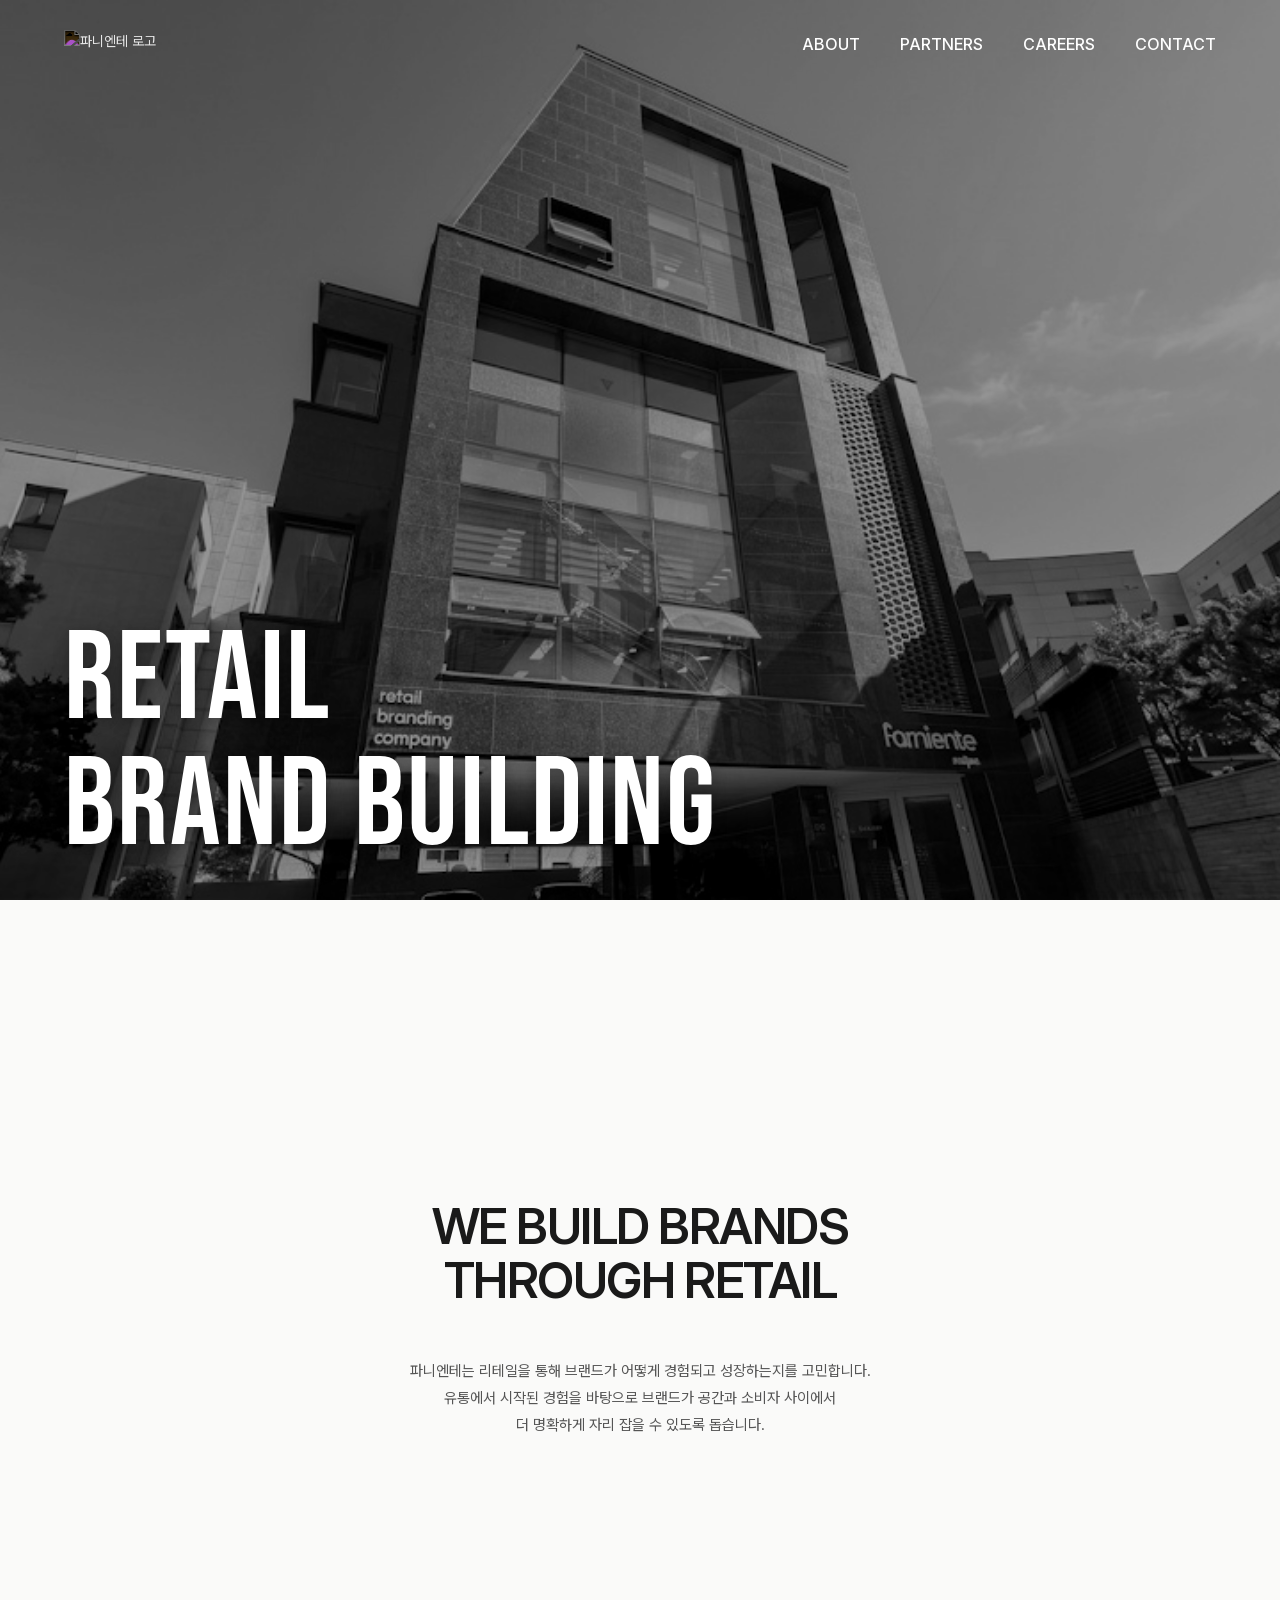
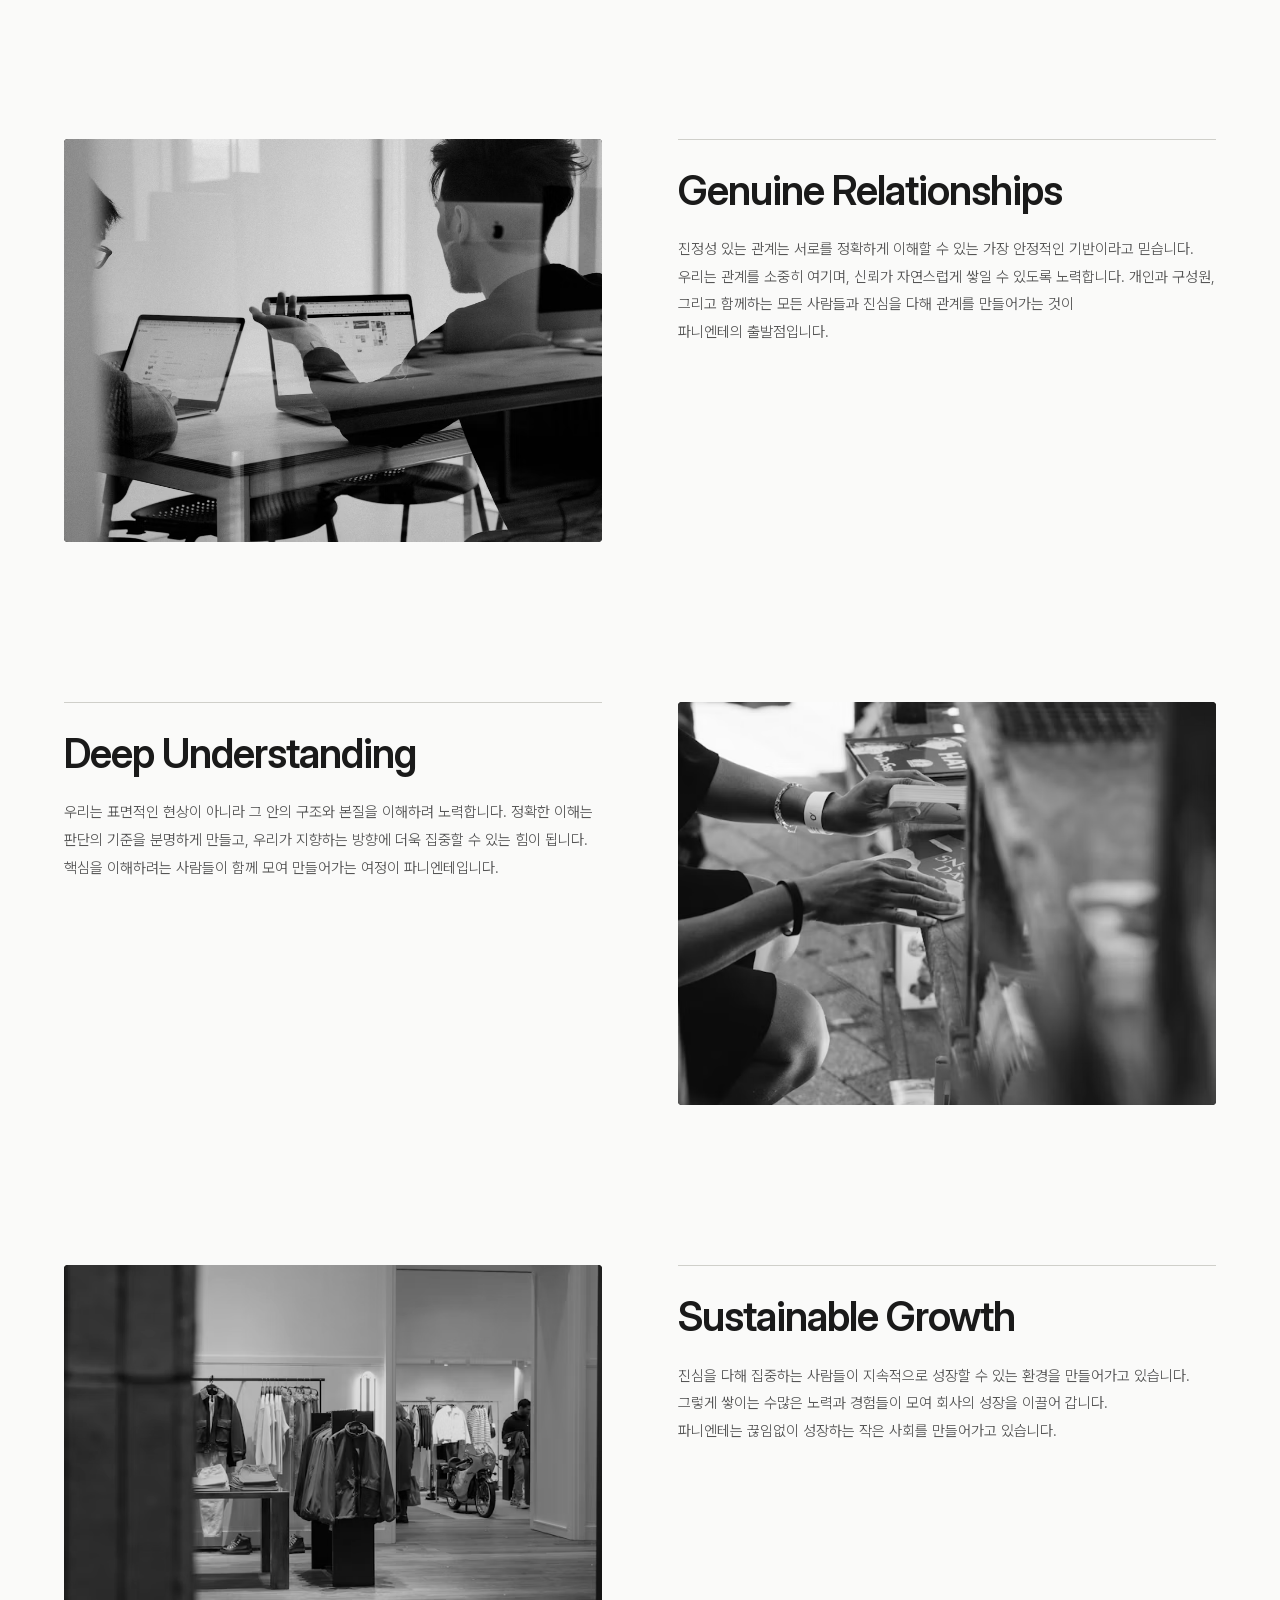
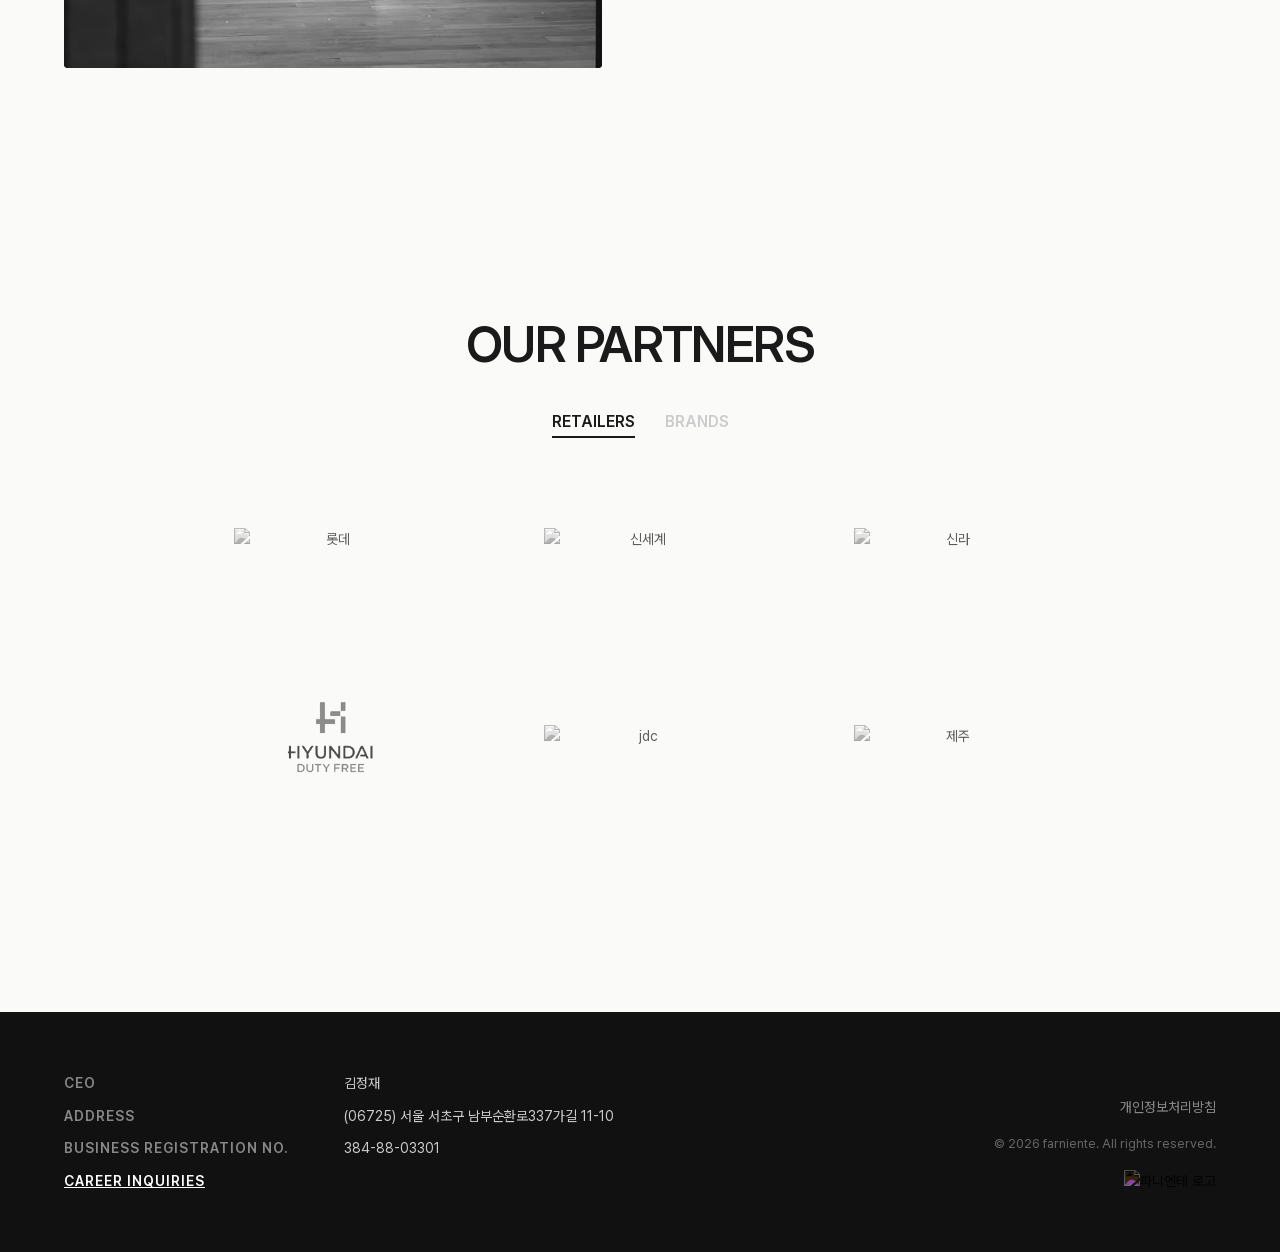
==== index.html @ 77c6ac19 "image location specify" ====
<!DOCTYPE html>
<html lang="ko">
<head>
  <meta charset="UTF-8" />
  <meta name="viewport" content="width=device-width, initial-scale=1.0, viewport-fit=cover" />
  <meta name="naver-site-verification" content="d67016fb395e269641f0db90e1f228f901cedab1" />
  <title>파니엔테 farniente | 리테일 에이전시</title>
  <meta
    name="description"
    content="파니엔테(farniente)는 브랜드의 유통사 입점, 매장 운영, 판매 및 직원 교육을 지원하는 리테일 에이전시입니다. 회사 소개와 주요 브랜드 및 유통 채널을 확인하세요."
  />
  <link rel="canonical" href="https://farniente.co.kr/" />
  <meta property="og:type" content="website" />
  <meta property="og:site_name" content="파니엔테 farniente" />
  <meta
    property="og:title"
    content="파니엔테 farniente | 리테일 에이전시"
  />
  <meta
    property="og:description"
    content="파니엔테(farniente)는 브랜드의 유통사 입점, 매장 운영, 판매 및 직원 교육을 지원하는 리테일 에이전시입니다."
  />
  <meta property="og:url" content="https://farniente.co.kr/" />
  <meta
    property="og:image"
    content="images/logo.png"
  />
  <!-- <meta name="description" content="We Build Brands Through Retail. 독보적인 감각과 전략으로 브랜드의 오프라인 경험과 성공적인 유통 비즈니스를 설계하는 리테일 에이전시, 파니엔테(farniente)" />
  <meta name="keywords" content="파니엔테, farniente, 브랜드 에이전시, 리테일 에이전시, 유통사 입점, 리테일 비즈니스, 브랜드 전략, 뷰티 패션 브랜드, 유통, 유통사, 뷰티, 패션" />
  <title>farniente</title>

  <meta property="og:type" content="website" />
  <meta property="og:site_name" content="farniente" />
  <meta property="og:title" content="farniente - We Build Brands Through Retail" />
  <meta property="og:description" content="독보적인 감각과 전략으로 브랜드의 오프라인 경험과 성공적인 유통 비즈니스를 설계하는 리테일 에이전시 파니엔테." />
  <meta property="og:image" content="images/logo.png" /> -->

  <link rel="stylesheet" href="style.css">
  <link rel="icon" type="image/png" href="./images/favicon.png">
</head>
<body>

  <header class="navbar">
    <a href="index.html" class="logo">
      <img src="images/logo.png" alt="파니엔테 로고" />
    </a>

    <button type="button" class="hamburger-btn" id="hamBtn" aria-label="메뉴 열기">
      <span class="ham-line"></span>
      <span class="ham-line"></span>
      <span class="ham-line"></span>
    </button>

    <nav class="nav-menu" id="navMenu">
      <ul>
        <li class="mo-only-menu"><a href="index.html">HOME</a></li>
        <li><a href="about.html">ABOUT</a></li>
        <li><a href="partnership.html">PARTNERS</a></li>
        <li><a href="careers.html">CAREERS</a></li>
        <li><a href="contact.html">CONTACT</a></li>
      </ul>
    </nav>
  </header>

  <main class="gallery-main">

    <section class="hero">
      <div class="hero-slides">
        <div class="slide-img active" style="background-image: url('images/hero.jpg');"></div>
        <div class="slide-img" style="background-image: url('images/hero2.jpg');"></div>
        <div class="slide-img" style="background-image: url('images/hero3.jpg');"></div>
        <div class="slide-img" style="background-image: url('images/hero4.jpg');"></div>
      </div>
      <div class="hero-ui">
        <h1 class="hero-caption js-fade-up">
          <!-- RETAIL<br>BUILD BRAND -->
          <!-- 기존버전 -->
          RETAIL<br>BRAND BUILDING
        </h1>
      </div>
    </section>

    <section class="gl-statement">
      <div class="gl-statement-inner">
        <h2 class="gl-heading js-fade-up">WE BUILD BRANDS<br>THROUGH RETAIL</h2>
        <div class="gl-vertical-line js-fade-up delay-1"></div>
        <p class="gl-text js-fade-up delay-2">
          파니엔테는 리테일을 통해 브랜드가 어떻게 경험되고 성장하는지를 고민합니다.<br>
          유통에서 시작된 경험을 바탕으로 브랜드가 공간과 소비자 사이에서<br>
          더 명확하게 자리 잡을 수 있도록 돕습니다.
        </p>
      </div>
    </section>

    <section class="gl-values">

      <div class="gl-value-card js-fade-up">
        <div class="gl-v-img">
          <img src="images/value1.jpg" alt="Sincere Relationships">
        </div>
        <div class="gl-v-info">
          <!-- <h3>Sincere Relationships</h3> -->
          <!-- 기존버전 -->
          <h3>Genuine Relationships</h3>
          <p>진정성 있는 관계는 서로를 정확하게 이해할 수 있는 가장 안정적인 기반이라고 믿습니다.<br>
          우리는 관계를 소중히 여기며, 신뢰가 자연스럽게 쌓일 수 있도록 노력합니다. 개인과 구성원,<br>
          그리고 함께하는 모든 사람들과 진심을 다해 관계를 만들어가는 것이 파니엔테의 출발점입니다.</p>
        </div>
      </div>

      <div class="gl-value-card reverse js-fade-up">
        <div class="gl-v-img">
          <img src="images/value2.png" alt="Deep Understanding">
        </div>
        <div class="gl-v-info">
          <h3>Deep Understanding</h3>
          <p>우리는 표면적인 현상이 아니라 그 안의 구조와 본질을 이해하려 노력합니다. 정확한 이해는 판단의 기준을 분명하게 만들고, 우리가 지향하는 방향에 더욱 집중할 수 있는 힘이 됩니다. 핵심을 이해하려는 사람들이 함께 모여 만들어가는 여정이 파니엔테입니다.</p>
        </div>
      </div>

      <div class="gl-value-card js-fade-up">
        <div class="gl-v-img">
          <img src="images/value3-1.jpg" alt="Sustainable Growth">
        </div>
        <div class="gl-v-info">
          <h3>Sustainable Growth</h3>
          <p>진심을 다해 집중하는 사람들이 지속적으로 성장할 수 있는 환경을 만들어가고 있습니다.<br>
          그렇게 쌓이는 수많은 노력과 경험들이 모여 회사의 성장을 이끌어 갑니다.<br>
          파니엔테는 끊임없이 성장하는 작은 사회를 만들어가고 있습니다.</p>
        </div>
      </div>

    </section>

    <section class="gl-partnership js-fade-up">
      <h2 class="gl-heading" style="text-align: center; margin-bottom: 40px;">OUR PARTNERS</h2>

      <div class="pc-partnership-view">
        <div class="tab-buttons">
          <button class="tab-btn active" data-tab="tab-retailer">RETAILERS</button>
          <button class="tab-btn" data-tab="tab-brand">BRANDS</button>
        </div>

        <div class="tab-content-wrap">

          <div class="tab-content active" id="tab-retailer">
            <div class="logo-grid df-grid">
              <div class="logo-box"><a href="https://kor.lottedfs.com/kr" target="_blank"><img src="images/logos/company1.png" alt="롯데"></a></div>
              <div class="logo-box"><a href="https://www.ssgdfs.com/kr" target="_blank"><img src="images/logos/company2.png" alt="신세계"></a></div>
              <div class="logo-box"><a href="https://www.shilladfs.com/" target="_blank"><img src="images/logos/company3.png" alt="신라"></a></div>
              <div class="logo-box"><a href="https://www.hddfs.com/" target="_blank"><img src="images/logos/company4.png" alt="현대"></a></div>
              <div class="logo-box"><a href="https://www.jdcdutyfree.com/" target="_blank"><img src="images/logos/company5.png" alt="jdc"></a></div>
              <div class="logo-box"><a href="https://www.jejudfs.com/" target="_blank"><img src="images/logos/company6.png" alt="제주"></a></div>
            </div>
          </div>

          <div class="tab-content" id="tab-brand">
            <div class="logo-grid">
              <div class="logo-box"><img src="images/logos/brand1.png" alt="닥스"></div>
              <div class="logo-box"><img src="images/logos/brand2.png" alt="헤지스"></div>
              <div class="logo-box"><img src="images/logos/brand3.png" alt="질스튜어트"></div>
              <div class="logo-box"><img src="images/logos/brand4.png" alt="아떼"></div>
              <div class="logo-box"><img src="images/logos/brand5.png" alt="불리"></div>
              <div class="logo-box"><img src="images/logos/brand6.png" alt="조이그라이슨"></div>
              <div class="logo-box"><img src="images/logos/brand7.png" alt="이자벨마랑"></div>
              <div class="logo-box"><img src="images/logos/brand8.png" alt="와키윌리"></div>
              <div class="logo-box"><img src="images/logos/brand9.png" alt="리복"></div>
              <div class="logo-box"><img src="images/logos/brand10.png" alt="핏플랍"></div>
              <div class="logo-box"><img src="images/logos/brand11.png" alt="비비씨어스"></div>
              <div class="logo-box"><img src="images/logos/brand12.png" alt="슈퍼드라이"></div>
              <div class="logo-box"><img src="images/logos/brand13.png" alt="삭스어필"></div>
              <div class="logo-box"><img src="images/logos/brand14.png" alt="오울"></div>
              <div class="logo-box"><img src="images/logos/brand15.png" alt="휴먼앤캣"></div>
              <div class="logo-box"><img src="images/logos/brand16.png" alt="파우치24"></div>
              <div class="logo-box"><img src="images/logos/brand17.png" alt="베르티"></div>
              <div class="logo-box"><img src="images/logos/brand18.png" alt="유한킴벌리"></div>
            </div>
          </div>
        </div>
      </div>


      <div class="mobile-ticker-container">
        <div class="ticker-row">
          <div class="ticker-track track-retailer">
            <div class="ticker-list">
              <div class="ticker-item"><img src="images/logos/company1.png" alt="롯데"></div>
              <div class="ticker-item"><img src="images/logos/company2.png" alt="신세계"></div>
              <div class="ticker-item"><img src="images/logos/company3.png" alt="신라"></div>
              <div class="ticker-item"><img src="images/logos/company4.png" alt="현대"></div>
              <div class="ticker-item"><img src="images/logos/company5.png" alt="jdc"></div>
              <div class="ticker-item"><img src="images/logos/company6.png" alt="제주"></div>
            </div>
            <div class="ticker-list" aria-hidden="true">
              <div class="ticker-item"><img src="images/logos/company1.png" alt="롯데"></div>
              <div class="ticker-item"><img src="images/logos/company2.png" alt="신세계"></div>
              <div class="ticker-item"><img src="images/logos/company3.png" alt="신라"></div>
              <div class="ticker-item"><img src="images/logos/company4.png" alt="현대"></div>
              <div class="ticker-item"><img src="images/logos/company5.png" alt="jdc"></div>
              <div class="ticker-item"><img src="images/logos/company6.png" alt="제주"></div>
            </div>
          </div>
        </div>

        <div class="ticker-row">
          <div class="ticker-track track-brand">
            <div class="ticker-list">
              <div class="ticker-item"><img src="images/logos/brand1.png" alt="닥스"></div>
              <div class="ticker-item"><img src="images/logos/brand2.png" alt="헤지스"></div>
              <div class="ticker-item"><img src="images/logos/brand3.png" alt="질스튜어트"></div>
              <div class="ticker-item"><img src="images/logos/brand4.png" alt="아떼"></div>
              <div class="ticker-item"><img src="images/logos/brand5.png" alt="불리"></div>
              <div class="ticker-item"><img src="images/logos/brand6.png" alt="조이그라이슨"></div>
              <div class="ticker-item"><img src="images/logos/brand7.png" alt="이자벨마랑"></div>
              <div class="ticker-item"><img src="images/logos/brand8.png" alt="와키윌리"></div>
              <div class="ticker-item"><img src="images/logos/brand9.png" alt="리복"></div>
              <div class="ticker-item"><img src="images/logos/brand10.png" alt="핏플랍"></div>
              <div class="ticker-item"><img src="images/logos/brand11.png" alt="비비씨어스"></div>
              <div class="ticker-item"><img src="images/logos/brand12.png" alt="슈퍼드라이"></div>
              <div class="ticker-item"><img src="images/logos/brand13.png" alt="삭스어필"></div>
              <div class="ticker-item"><img src="images/logos/brand14.png" alt="오울"></div>
              <div class="ticker-item"><img src="images/logos/brand15.png" alt="휴먼앤캣"></div>
              <div class="ticker-item"><img src="images/logos/brand16.png" alt="파우치24"></div>
              <div class="ticker-item"><img src="images/logos/brand17.png" alt="베르티"></div>
              <div class="ticker-item"><img src="images/logos/brand18.png" alt="유한킴벌리"></div>
            </div>
            <div class="ticker-list" aria-hidden="true">
              <div class="ticker-item"><img src="images/logos/brand1.png" alt="닥스"></div>
              <div class="ticker-item"><img src="images/logos/brand2.png" alt="헤지스"></div>
              <div class="ticker-item"><img src="images/logos/brand3.png" alt="질스튜어트"></div>
              <div class="ticker-item"><img src="images/logos/brand4.png" alt="아떼"></div>
              <div class="ticker-item"><img src="images/logos/brand5.png" alt="불리"></div>
              <div class="ticker-item"><img src="images/logos/brand6.png" alt="조이그라이슨"></div>
              <div class="ticker-item"><img src="images/logos/brand7.png" alt="이자벨마랑"></div>
              <div class="ticker-item"><img src="images/logos/brand8.png" alt="와키윌리"></div>
              <div class="ticker-item"><img src="images/logos/brand9.png" alt="리복"></div>
              <div class="ticker-item"><img src="images/logos/brand10.png" alt="핏플랍"></div>
              <div class="ticker-item"><img src="images/logos/brand11.png" alt="비비씨어스"></div>
              <div class="ticker-item"><img src="images/logos/brand12.png" alt="슈퍼드라이"></div>
              <div class="ticker-item"><img src="images/logos/brand13.png" alt="삭스어필"></div>
              <div class="ticker-item"><img src="images/logos/brand14.png" alt="오울"></div>
              <div class="ticker-item"><img src="images/logos/brand15.png" alt="휴먼앤캣"></div>
              <div class="ticker-item"><img src="images/logos/brand16.png" alt="파우치24"></div>
              <div class="ticker-item"><img src="images/logos/brand17.png" alt="베르티"></div>
              <div class="ticker-item"><img src="images/logos/brand18.png" alt="유한킴벌리"></div>
            </div>
          </div>
        </div>
      </div>
    </section>

  </main>

  <footer class="footer">
    <div class="footer-left">
      <div class="footer-info">
        <div class="footer-row">
          <span class="footer-label">CEO</span>
          <span class="footer-value">김정재</span>
        </div>
        <div class="footer-row">
          <span class="footer-label">ADDRESS</span>
          <span class="footer-value">(06725) 서울 서초구 남부순환로337가길 11-10</span>
        </div>
        <div class="footer-row">
          <span class="footer-label">BUSINESS REGISTRATION NO.</span>
          <span class="footer-value">384-88-03301</span>
        </div>
        <div class="footer-row">
          <a class="footer-label footer-label-link" style="color:#FFF;" href="mailto:hj.cheon@farniente.co.kr">CAREER INQUIRIES</a>
        </div>
      </div>
    </div>

    <div class="footer-bottom">
      <div class="footer-links">
        <a href="#">개인정보처리방침</a>
      </div>
      <p class="footer-copyright">© 2026 farniente. All rights reserved.</p>
      <div class="footer-logo">
        <a href="index.html">
          <img src="images/logo.png" alt="파니엔테 로고">
        </a>
      </div>
    </div>
  </footer>

  <script src="script.js"></script>
</body>
</html>
---- style.css ----
/* 0. 공통초기화 */
@font-face {
  font-family: 'Pretendard';
  src: url('./fonts/PretendardVariable.woff2') format('woff2');
  font-weight: 100 900;
  font-style: normal;
  font-display: swap;
}

@font-face {
  font-family: 'Inter';
  src: url('./fonts/InterVariable.woff2') format('woff2');
  font-weight: 100 900;
  font-style: normal;
  font-display: swap;
}

@font-face {
  font-family: 'Bebas Neue';
  src: url('./fonts/BebasNeue-Regular.woff2') format('woff2');
  font-weight: 400;
  font-style: normal;
  font-display: swap;
}

* {
  margin: 0;
  padding: 0;
  box-sizing: border-box;
}

body {
  font-family: 'Pretendard', sans-serif;
  color: #1a1a1a;
  line-height: 1.6;
  background-color: #fafaf9;
  overflow-x: hidden;
}

.gl-v-info p,
.cc-section-lead,
.cc-list-desc,
.cc-mastery-main-lead,
.cc-mastery-col-desc,
.hb-b-desc,
.career-col-desc {
  text-wrap: pretty;
}

a {
  color: inherit;
  text-decoration: none;
}

@media (min-width: 993px) {
  html {
    font-size: clamp(14px, 0.833vw, 17px);
  }
}

@keyframes subFadeInUp {
  from { opacity: 0; transform: translateY(30px); }
  to { opacity: 1; transform: translateY(0); }
}

/* 헤더(상단 네비게이션 바) 및 햄버거 메뉴 */
.navbar {
  position: fixed;
  top: 0;
  left: 0;
  width: 100%;
  display: flex;
  justify-content: space-between;
  align-items: center;
  padding: 30px 5vw;
  background-color: transparent;
  transition: all 0.3s ease;
  z-index: 1000;
}

.nav-menu {
  display: block;
}

.nav-menu ul {
  display: flex;
  gap: 40px;
  list-style: none;
}

.nav-menu ul li a {
  color: #ffffff;
  font-family: 'Inter', sans-serif;
  font-weight: 500;
  font-size: 16px;
  transition: color 0.3s ease, opacity 0.3s ease;
}

.nav-menu ul li a:hover {
  opacity: 0.6;
}

/* PC 화면 > 모바일 홈 메뉴 숨김 */
.mo-only-menu {
  display: none !important;
}

.navbar .logo img {
  height: clamp(20px, 5.5vw, 30px) !important;
  width: auto !important;
  max-width: none !important;
  object-fit: contain;
  filter: invert(1);
  display: block;
  transition: filter 0.3s ease, height 0.2s ease;
}

.navbar.scrolled,
.navbar.navbar-white {
  background-color: #ffffff;
  box-shadow: 0 2px 10px rgba(0, 0, 0, 0.05);
}

.navbar.scrolled .nav-menu ul li a,
.navbar.navbar-white .nav-menu ul li a {
  color: #000000;
}

.navbar.scrolled .logo img,
.navbar.navbar-white .logo img {
  filter: invert(0);
}

.hamburger-btn {
  display: none;
  background: transparent;
  border: none;
  cursor: pointer;
  padding: 0;
  width: 24px;
  height: 17.5px;
  flex-direction: column;
  justify-content: space-between;
  z-index: 1001;
}

.ham-line {
  width: 100%;
  height: 1.5px;
  background-color: #ffffff;
  transition: transform 0.3s ease, opacity 0.3s ease, background-color 0.3s ease;
}

.navbar.scrolled .ham-line,
.navbar.navbar-white .ham-line {
  background-color: #1a1a1a;
}

.hamburger-btn.active .ham-line:nth-child(1) {
  transform: translateY(8px) rotate(45deg);
  background-color: #1a1a1a;
}
.hamburger-btn.active .ham-line:nth-child(2) {
  opacity: 0;
}
.hamburger-btn.active .ham-line:nth-child(3) {
  transform: translateY(-8px) rotate(-45deg);
  background-color: #1a1a1a;
}

/* 2. 푸터 */
.footer {
  background-color: #111111;
  color: #ffffff;
  padding: 60px 5vw;
  display: flex;
  flex-direction: column;
  gap: 40px;
  font-size: 14px;
}

@media (min-width: 1024px) {
  .footer {
    flex-direction: row;
    justify-content: space-between;
    align-items: flex-end;
  }
}

.footer-info {
  display: flex;
  flex-direction: column;
  gap: 10px;
}

.footer-row {
  display: flex;
  align-items: flex-start;
}

.footer-label {
  display: inline-block;
  width: 120px;
  flex-shrink: 0;
  text-transform: uppercase;
  font-weight: 600;
  color: #888888;
  letter-spacing: 1px;
}

.footer-value {
  color: #cccccc;
}

.footer-label-link {
  text-decoration: underline;
}

.footer-logo {
  display: inline-block;
  width: fit-content;
}

.footer-logo a {
  display: inline-block;
}

.footer-logo img {
  width: auto !important;
  height: 22px !important;
  max-width: 160px !important;
  object-fit: contain !important;
  opacity: 0.8;
  filter: invert(1);
  display: block;
}

.footer-bottom {
  display: flex;
  flex-direction: column;
  gap: 15px;
}

@media (min-width: 1024px) {
  .footer-bottom {
    text-align: right;
    align-items: flex-end;
  }
}

.footer-links {
  display: flex;
  gap: 20px;
}

.footer-links a {
  color: #888888;
  transition: color 0.3s ease;
}

.footer-links a:hover {
  color: #ffffff;
}

.footer-copyright {
  color: #666666;
  font-size: 13px;
}

/* 3.메인페이지(index.html) */
.gallery-main {
  width: 100%;
  color: #1a1a1a;
  overflow: hidden;
}

/* 3-1. 히어로 */
.hero {
  position: relative;
  width: 100%;
  height: 100vh;
  background-color: #000000;
  display: flex;
  align-items: flex-end;
  justify-content: flex-start;
  padding-left: 5vw;
  padding-bottom: 30px;
}

.hero-slides {
  position: absolute;
  top: 0;
  left: 0;
  width: 100%;
  height: 100%;
  z-index: 1;
}

.slide-img {
  position: absolute;
  top: 0;
  left: 0;
  width: 100%;
  height: 100%;
  background-size: cover;
  background-position: center;
  filter: grayscale(100%);
  opacity: 0;
  transition: opacity 1.5s ease-in-out;
}

.slide-img.active {
  opacity: 0.6;
}

.hero-ui {
  position: relative;
  z-index: 10;
  text-align: left;
  color: #ffffff;
}

.hero-caption {
  font-family: 'Bebas Neue', sans-serif;
  font-size: clamp(6rem, 12vw, 9rem);
  font-weight: 400;
  line-height: 1.0;
  letter-spacing: 2px;
  color: #ffffff;
  text-shadow: 0 4px 15px rgba(0, 0, 0, 0.25), 0 10px 40px rgba(0, 0, 0, 0.15);
}

/* 3-2. 철학 */
.gl-statement {
  padding: 300px 5vw;
  display: flex;
  flex-direction: column;
  align-items: center;
}

.gl-statement-inner {
  width: 100%;
  max-width: 800px;
  text-align: center;
  display: flex;
  flex-direction: column;
  align-items: center;
}

.gl-heading {
  font-family: 'Inter', sans-serif;
  font-size: clamp(2rem, 4vw, 3.5rem);
  font-weight: 600;
  letter-spacing: -0.03em;
  line-height: 1.1;
}

.gl-vertical-line {
  width: 1px;
  height: 10px;
  background-color: #fafaf9;
  margin: 20px auto;
  opacity: 0.8;
}

.gl-text {
  font-size: clamp(1rem, 0.95vw + 0.2rem, 1.2rem);
  line-height: 1.8;
  color: #555555;
  word-break: keep-all;
  font-weight: 400;
}

.js-fade-up {
  opacity: 0;
  transform: translateY(40px);
  transition: opacity 1s cubic-bezier(0.16, 1, 0.3, 1), transform 1s cubic-bezier(0.16, 1, 0.3, 1);
}

.js-fade-up.is-visible {
  opacity: 1;
  transform: translateY(0);
}

.delay-1 { transition-delay: 0.15s; }
.delay-2 { transition-delay: 0.3s; }

/* 3-3. 핵심 가치 */
.gl-values {
  padding: 0 5vw 150px 5vw;
  display: flex;
  flex-direction: column;
  gap: 160px;
  width: 100%;
}

.gl-value-card {
  display: flex;
  align-items: flex-start;
  justify-content: space-between;
  gap: 6vw;
  width: 100%;
}

.gl-value-card.reverse {
  flex-direction: row-reverse;
}

.gl-v-img {
  flex: 1;
  width: 100%;
  max-height: 540px;
  aspect-ratio: 4 / 3;
  overflow: hidden;
  border-radius: 4px;
  background-color: #111111;
}

.gl-v-img img {
  width: 100%;
  height: 100%;
  object-fit: cover;
  filter: grayscale(100%);
  transition: transform 0.8s ease;
}

.gl-value-card:hover .gl-v-img img {
  transform: scale(1.03);
}

.gl-v-info {
  flex: 1;
  width: 100%;
  display: flex;
  flex-direction: column;
  border-top: 1px solid #cfcfca;
  padding-top: 28px;
}

.gl-v-info h3 {
  font-family: 'Inter', sans-serif;
  font-size: clamp(2rem, 3.6vw, 2.9rem);
  font-weight: 600;
  letter-spacing: -0.025em;
  line-height: 1.15;
  margin-top: 0;
  margin-bottom: 22px;
  color: #1a1a1a;
}

.gl-v-info p {
  font-size: clamp(1rem, 0.95vw + 0.2rem, 1.15rem);
  line-height: 1.85;
  color: #555555;
  font-weight: 300;
  word-break: keep-all;
  text-align: left;
}

/* 3-4. 파트너십 (PC 기본 > 탭) */
.gl-partnership {
  padding: 100px 5vw 150px 5vw;
  width: 100%;
  text-align: center;
}

.tab-buttons {
  display: flex;
  justify-content: center;
  gap: 30px;
  margin-bottom: 60px;
}

.tab-btn {
  background: none;
  border: none;
  font-family: 'Inter', sans-serif;
  font-size: 1.1rem;
  font-weight: 600;
  color: #cccccc;
  padding-bottom: 5px;
  cursor: pointer;
  border-bottom: 2px solid transparent;
  transition: all 0.3s ease;
}

.tab-btn:hover {
  color: #666666;
}

.tab-btn.active {
  color: #1a1a1a;
  border-bottom-color: #1a1a1a;
}

.tab-content {
  display: none;
  animation: fadeIn 0.5s ease-out;
}

.tab-content.active {
  display: block;
}

@keyframes fadeIn {
  from { opacity: 0; transform: translateY(10px); }
  to { opacity: 1; transform: translateY(0); }
}

.logo-grid {
  display: grid;
  grid-template-columns: repeat(auto-fit, minmax(180px, 1fr));
  gap: 30px;
  max-width: 1200px;
  margin: 0 auto;
}

.df-grid {
  grid-template-columns: repeat(3, 1fr);
  max-width: 900px;
}

.logo-box {
  padding: 30px 20px;
  display: flex;
  align-items: center;
  justify-content: center;
  transition: background-color 0.3s ease;
}

.logo-box:hover {
  background-color: rgba(0, 0, 0, 0.03);
}

.logo-box img {
  width: 80%;
  height: auto;
  max-width: 100%;
  max-height: none;
  object-fit: contain;
  transform: none;
  filter: grayscale(100%);
  transition: filter 0.4s ease;
  opacity: 0.7;
}

.logo-box:hover img {
  filter: grayscale(0%);
  opacity: 1;
}

.logo-box a {
  display: flex;
  align-items: center;
  justify-content: center;
  width: 100%;
  height: 100%;
}

.mobile-ticker-container {
  display: none;
  width: 100vw;
  margin-left: calc(-50vw + 50%);
  overflow: hidden;
  flex-direction: column;
}

/* 서브페이지 모음 (하단 쭉) */

/* 4-1. CAREERS */
.career-main-wrapper {
  width: 100%;
  min-height: 100vh;
  box-sizing: border-box;
  display: flex;
  flex-direction: column;
  justify-content: center;
  align-items: center;
  padding: 120px 5vw 60px 5vw;
}

.career-editorial-container {
  width: 100%;
  max-width: 1140px;
  display: flex;
  flex-direction: column;
  justify-content: center;
  align-items: center;
  gap: clamp(40px, 7vh, 80px);
  padding: 20px 0;
  opacity: 0;
  animation: subFadeInUp 0.8s cubic-bezier(0.16, 1, 0.3, 1) forwards;
}

.career-hero-group {
  display: flex;
  flex-direction: column;
  align-items: center;
  text-align: center;
  width: 100%;
}

.career-hero-title {
  font-family: 'Bebas Neue', sans-serif;
  font-size: min(7.5vw, 13vh);
  font-weight: 400;
  letter-spacing: 1px;
  line-height: 0.92;
  margin-bottom: 18px;
}

.career-lead-desc {
  font-size: clamp(1rem, 1.2vw, 1.15rem);
  color: #555555;
  font-weight: 300;
  line-height: 1.65;
  word-break: keep-all;
  margin-bottom: 24px;
}

.career-action-wrap {
  display: flex;
  justify-content: center;
  margin-bottom: 0;
}

.career-capsule-btn {
  display: inline-flex;
  align-items: center;
  gap: 14px;
  padding: 13px 40px;
  border: 1px solid #1a1a1a;
  background-color: #1a1a1a;
  color: #ffffff;
  border-radius: 999px;
  font-family: 'Inter', sans-serif;
  font-size: 0.85rem;
  font-weight: 500;
  letter-spacing: 2px;
  transition: all 0.3s ease;
}

.career-capsule-btn .btn-arrow {
  transition: transform 0.3s ease;
}

.career-capsule-btn:hover {
  background-color: #ffffff;
  color: #1a1a1a;
}

.career-capsule-btn:hover .btn-arrow {
  transform: translateX(4px);
}

.career-col-grid {
  display: grid;
  grid-template-columns: repeat(3, 1fr);
  width: 100%;
  gap: 48px;
  padding-bottom: 0;
}

.career-col-item {
  display: flex;
  flex-direction: column;
  align-items: center;
  text-align: center;
  padding: 0 10px;
}

.career-col-top {
  display: flex;
  flex-direction: column;
  align-items: center;
  margin-bottom: 12px;
}

.career-col-title {
  font-family: 'Inter', sans-serif;
  font-size: 1.25rem;
  font-weight: 600;
  letter-spacing: -0.01em;
  line-height: 1.2;
}

.career-col-desc {
  font-size: clamp(0.95rem, 0.85vw + 0.2rem, 1.08rem);
  color: #666666;
  font-weight: 300;
  line-height: 1.65;
  max-width: 320px;
  word-break: keep-all;
}

/* 4-2. CONTACT */
.contact-wrapper {
  width: 100%;
  min-height: 100vh;
  box-sizing: border-box;
  padding: 100px 5vw 60px 5vw;
  display: flex;
  align-items: center;
}

.contact-inner {
  width: 100%;
  display: flex;
  justify-content: space-between;
  align-items: flex-end;
}

.contact-title {
  font-family: 'Bebas Neue', sans-serif;
  font-size: clamp(6rem, 11.5vw, 12rem);
  font-weight: 400;
  line-height: 0.88;
  color: #000000;
  margin: 0;
  opacity: 0;
  animation: subFadeInUp 0.8s cubic-bezier(0.16, 1, 0.3, 1) forwards;
}

.contact-info {
  display: flex;
  flex-direction: column;
  align-items: flex-end;
  text-align: right;
  margin-bottom: 8px;
  opacity: 0;
  animation: subFadeInUp 0.8s cubic-bezier(0.16, 1, 0.3, 1) 0.2s forwards;
}

.contact-meta {
  margin-bottom: 16px;
}

.meta-tag {
  display: inline-block;
  font-family: 'Inter', sans-serif;
  font-size: 0.8rem;
  font-weight: 600;
  letter-spacing: 2px;
  color: #888888;
  margin-bottom: 8px;
}

.contact-sub {
  font-size: 1.1rem;
  color: #555555;
  font-weight: 300;
  margin: 0;
  word-break: keep-all;
}

.contact-mail-box {
  display: inline-flex;
  align-items: center;
  gap: 16px;
  padding: 16px 32px;
  border: 1px solid #1a1a1a;
  background-color: #1a1a1a;
  color: #ffffff;
  border-radius: 999px;
  transition: all 0.3s ease;
}

.contact-mail-box .mail-text {
  font-family: 'Inter', sans-serif;
  font-size: 1.15rem;
  font-weight: 500;
  letter-spacing: 0.5px;
}

.contact-mail-box .mail-arrow {
  transition: transform 0.3s ease;
}

.contact-mail-box:hover {
  background-color: #ffffff;
  color: #1a1a1a;
}

.contact-mail-box:hover .mail-arrow {
  transform: translateX(4px);
}

/* 4-3. PARTNERSHIP BRAND */
.hb-main-wrapper {
  width: 100%;
  min-height: 100vh;
}

.hb-hero-section {
  width: 100%;
  height: 100vh;
  display: flex;
  flex-direction: column;
  justify-content: center;
  align-items: flex-start;
  padding: 0 5vw;
  border-bottom: 1px solid rgba(0, 0, 0, 0.1);
  opacity: 0;
  animation: subFadeInUp 0.8s cubic-bezier(0.16, 1, 0.3, 1) forwards;
}

.hb-hero-title {
  font-family: 'Bebas Neue', sans-serif;
  font-size: clamp(5rem, 8.5vw, 7.5rem);
  font-weight: 400;
  letter-spacing: 1px;
  line-height: 0.9;
  margin-bottom: 24px;
}

.hb-hero-desc {
  font-size: clamp(1.02rem, 0.95vw + 0.2rem, 1.25rem);
  color: #555555;
  font-weight: 300;
  line-height: 1.75;
  max-width: 680px;
  word-break: keep-all;
}

.hb-hero-desc .mo-break {
  display: none;
}

.hb-archive-body {
  padding: 140px 5vw;
}

.hb-split-section {
  display: flex;
  justify-content: space-between;
  align-items: flex-start;
  padding-bottom: 140px;
  margin-bottom: 140px;
  border-bottom: 1px solid rgba(0, 0, 0, 0.1);
  opacity: 0;
  animation: subFadeInUp 0.8s cubic-bezier(0.16, 1, 0.3, 1) forwards;
}

.hb-split-section:last-of-type {
  border-bottom: none;
  margin-bottom: 0;
  padding-bottom: 0;
}

.hb-split-section:nth-of-type(1) { animation-delay: 0.2s; }
.hb-split-section:nth-of-type(2) { animation-delay: 0.4s; }

.hb-sticky-col {
  position: sticky;
  top: 140px;
  width: 32%;
  display: flex;
  flex-direction: column;
  gap: 16px;
}

.hb-num {
  font-family: 'Inter', sans-serif;
  font-size: 0.95rem;
  font-weight: 600;
  color: #888888;
}

.hb-title {
  font-family: 'Bebas Neue', sans-serif;
  font-size: clamp(3rem, 5vw, 4.2rem);
  font-weight: 400;
  letter-spacing: 1px;
  line-height: 0.95;
}

.hb-scroll-col {
  width: 62%;
}

.hb-channel-grid {
  display: grid;
  grid-template-columns: repeat(3, 1fr);
  gap: 20px;
}

.hb-ch-item {
  border: none;
  padding: 40px 20px;
  display: flex;
  align-items: center;
  justify-content: center;
  aspect-ratio: 1/1;
  transition: background-color 0.4s ease, transform 0.4s ease;
}

.hb-ch-item:hover {
  background-color: rgba(0, 0, 0, 0.03);
  transform: translateY(-3px);
}

.hb-ch-item img {
  width: 100%;
  max-width: 230px;
  max-height: 115px;
  object-fit: contain;
  transform: scale(1.5);
  filter: grayscale(100%);
  opacity: 0.7;
  transition: all 0.4s ease;
}

.hb-ch-item:hover img {
  filter: grayscale(0%);
  opacity: 1;
}

.hb-brand-list {
  display: flex;
  flex-direction: column;
  width: 100%;
}

.hb-brand-row {
  display: flex;
  align-items: center;
  justify-content: flex-start;
  gap: 36px;
  padding: 34px 0;
  border-bottom: 1px solid rgba(0, 0, 0, 0.12);
  transition: padding-left 0.3s ease, border-color 0.3s ease;
}

.hb-brand-row:hover {
  border-bottom-color: #1a1a1a;
  padding-left: 14px;
}

.hb-b-left {
  display: flex;
  align-items: center;
  gap: 28px;
  width: auto;
  flex-shrink: 0;
}

.hb-b-idx {
  font-family: 'Inter', sans-serif;
  font-size: 0.9rem;
  font-weight: 600;
  color: #aaaaaa;
  width: 26px;
}

.hb-b-logo {
  width: 160px;
  height: 65px;
  display: flex;
  align-items: center;
  justify-content: flex-start;
}

.hb-b-logo img {
  width: auto;
  max-width: 150px;
  max-height: 65px;
  object-fit: contain;
  object-position: left center;
  filter: grayscale(100%);
  opacity: 0.45;
  transition: opacity 0.3s ease, filter 0.3s ease;
}

.hb-brand-row:hover .hb-b-logo img {
  filter: grayscale(0%);
  opacity: 1;
}

.hb-b-center {
  display: flex;
  flex-direction: column;
  gap: 6px;
  flex: 1;
  min-width: 0;
}

.hb-b-name {
  font-family: 'Inter', sans-serif;
  font-size: 1.3rem;
  font-weight: 600;
  letter-spacing: -0.01em;
  line-height: 1.25;
}

.hb-b-desc {
  font-size: clamp(0.98rem, 0.9vw + 0.2rem, 1.12rem);
  color: #666666;
  font-weight: 300;
  line-height: 1.65;
  word-break: keep-all;
}

.hb-mobile-tab-view {
  display: none;
}

/* 4-4. ABOUT */
.ab-main-wrapper {
  width: 100%;
}

.ab-hero-asymmetric {
  width: 100%;
  height: 100vh;
  min-height: 100vh;
  max-height: 100vh;
  display: flex;
  padding: clamp(170px, 19vh, 210px) 5vw 60px 5vw;
  overflow: hidden;
  opacity: 0;
  animation: subFadeInUp 0.8s cubic-bezier(0.16, 1, 0.3, 1) forwards;
}

.ab-hero-asym-grid {
  width: 100%;
  height: 100%;
  margin: 0;
  display: grid;
  grid-template-columns: 1fr 1fr;
  column-gap: 5vw;
}

.ab-asym-left {
  display: flex;
  flex-direction: column;
  justify-content: space-between;
  height: 100%;
}

.ab-asym-headline {
  font-family: 'Bebas Neue', sans-serif;
  font-size: clamp(5.8rem, 9.8vw, 11.2rem);
  font-weight: 400;
  line-height: 0.86;
  letter-spacing: -0.01em;
  margin-bottom: 24px;
  word-break: keep-all;
}

.ab-asym-meta-tags {
  display: flex;
  justify-content: space-between;
  gap: clamp(1rem, 4vw, 4rem);
  align-items: center;
  width: 100%;
  max-width: clamp(350px, 35vw, 650px);
  font-family: 'Inter', sans-serif;
  font-size: 0.78rem;
  font-weight: 600;
  letter-spacing: 1.5px;
  color: #777777;
}

.ab-asym-meta-tags span {
  font-size: 0.78rem;
  color: #777777;
}

.ab-asym-left-bottom {
  padding-bottom: 1vh;
}

.ab-asym-sub-note {
  font-family: 'Inter', sans-serif;
  font-size: 0.95rem;
  font-weight: 400;
  line-height: 1.6;
  color: #555555;
  margin: 0;
}

.ab-asym-right {
  display: flex;
  flex-direction: column;
  justify-content: center;
  align-items: flex-end;
  padding-bottom: 0;
  padding-top: 300px;
}

.ab-asym-desc {
  font-size: clamp(1.02rem, 0.95vw + 0.2rem, 1.18rem) !important;
  font-weight: 300;
  line-height: 1.85;
  letter-spacing: -0.025em;
  color: #222222;
  word-break: keep-all;
  white-space: nowrap;
  text-align: left;
  margin: 0;
}

.ab-asym-desc .mo-break {
  display: none;
}

.ab-body {
  width: 100%;
}

.cc-manifesto-stage {
  width: 100%;
  height: 100vh;
  min-height: 100vh;
  display: flex;
  align-items: center;
  justify-content: center;
  border-top: 1px solid rgba(0, 0, 0, 0.08);
  border-bottom: 1px solid rgba(0, 0, 0, 0.08);
  padding: 0 5vw;
  position: relative;
  z-index: 1;
}

/* About page: remove section divider lines */
.ab-main-wrapper .cc-manifesto-stage,
.ab-main-wrapper .cc-sticky-stage,
.ab-main-wrapper .cc-mastery-stage {
  border-top: none;
  border-bottom: none;
}

.cc-manifesto-wrap {
  width: 100%;
  max-width: 880px;
  display: flex !important;
  flex-direction: column !important;
  align-items: center !important;
  justify-content: center;
  text-align: center;
  margin: 0 auto;
}

.cc-manifesto-title {
  font-family: 'Bebas Neue', sans-serif;
  font-size: clamp(2.8rem, 4.6vw, 4.2rem);
  font-weight: 400;
  line-height: 0.92;
  letter-spacing: 0.03em;
  text-transform: uppercase;
  margin-bottom: 28px;
  width: 100%;
}

.cc-manifesto-desc {
  width: 100%;
  font-size: clamp(1.05rem, 0.95vw + 0.2rem, 1.18rem);
  font-weight: 300;
  line-height: 1.85;
  letter-spacing: -0.02em;
  color: #555555;
  margin: 0 auto;
  word-break: keep-all;
  max-width: 900px;
  text-align: center;
}

.cc-manifesto-desc strong {
  font-weight: 600;
  color: #1a1a1a;
}

.cc-muijae-block {
  width: 100%;
  margin-top: clamp(48px, 6.5vh, 72px);
  display: flex !important;
  flex-direction: column !important;
  align-items: center !important;
  text-align: center;
}

.cc-muijae-line {
  width: 32px;
  height: 1px;
  background-color: rgba(0, 0, 0, 0.15);
  margin: 0 auto clamp(24px, 3vh, 32px) auto; /* 중앙 정렬 */
}

.cc-muijae-title {
  font-family: 'Inter', 'Pretendard', sans-serif;
  font-size: clamp(1.1rem, 1.3vw, 1.25rem);
  font-weight: 600;
  letter-spacing: -0.01em;
  color: #1a1a1a;
  margin-bottom: 8px;
}

.cc-muijae-sub {
  font-size: clamp(1.0rem, 1.2vw, 1.15rem);
  font-weight: 300;
  line-height: 1.7;
  color: #666666;
  letter-spacing: -0.02em;
  word-break: keep-all;
}

.cc-sticky-stage {
  width: 100%;
  padding: 0 5vw 140px 5vw;
  border-bottom: 1px solid rgba(0, 0, 0, 0.08);
  position: relative;
  z-index: 1;
}

.cc-sticky-grid {
  display: grid;
  grid-template-columns: 46% 54%;
  column-gap: 5vw;
  align-items: flex-start;
  position: relative;
  width: 100%;
}

.cc-sticky-left {
  position: sticky;
  top: 90px;
  display: flex;
  flex-direction: column;
  padding-top: 90px;
  padding-right: 2vw;
  align-self: flex-start;
}

.cc-section-title {
  font-family: 'Bebas Neue', sans-serif;
  font-size: clamp(2.8rem, 4vw, 3.8rem);
  font-weight: 400;
  letter-spacing: 0.02em;
  line-height: 1;
  text-transform: uppercase;
  margin-bottom: 16px;
}

.cc-section-lead {
  font-size: clamp(1.02rem, 0.95vw + 0.2rem, 1.15rem);
  font-weight: 300;
  line-height: 1.7;
  letter-spacing: -0.02em;
  color: #666666;
  margin: 0;
  width: 100%;
  word-break: keep-all;
}

.cc-sticky-right {
  display: flex;
  flex-direction: column;
  width: 100%;
  padding-top: 228px;
}

.cc-list-card {
  padding: 32px 0 30px 0;
  border-top: 1px solid rgba(0, 0, 0, 0.08);
  display: flex;
  flex-direction: column;
  gap: 6px;
}

.cc-list-card:first-child {
border-top: none;
}

.cc-list-card:last-child {
  border-bottom: 1px solid rgba(0, 0, 0, 0.08);
}

.cc-list-title {
  font-family: 'Inter', -apple-system, sans-serif;
  font-size: clamp(1.2rem, 1.4vw, 1.38rem);
  font-weight: 600;
  letter-spacing: -0.02em;
  line-height: 1.25;
  margin: 0;
}

.cc-list-desc {
  font-size: clamp(0.98rem, 0.9vw + 0.2rem, 1.12rem);
  font-weight: 300;
  line-height: 1.7;
  letter-spacing: -0.02em;
  color: #666666;
  margin: 0;
  word-break: keep-all;
}

.cc-mastery-stage {
  width: 100%;
  min-height: 90vh;
  position: relative;
  z-index: 1;
  border-top: 1px solid rgba(0, 0, 0, 0.08);
  border-bottom: none;
  display: flex;
  flex-direction: column;
  justify-content: space-between;
  padding: clamp(100px, 13vh, 130px) 5vw clamp(130px, 16vh, 160px) 5vw;
}

.cc-mastery-header {
  display: flex;
  flex-direction: column;
  width: 100%;
}

.cc-mastery-main-title {
  font-family: 'Bebas Neue', sans-serif;
  font-size: clamp(2.8rem, 4.2vw, 4rem);
  font-weight: 400;
  letter-spacing: 0.02em;
  line-height: 1;
  text-transform: uppercase;
  margin-bottom: 16px;
}

.cc-mastery-main-lead {
  font-size: clamp(1.02rem, 0.95vw + 0.2rem, 1.15rem);
  font-weight: 300;
  line-height: 1.7;
  letter-spacing: -0.02em;
  color: #666666;
  margin: 0;
  max-width: 640px;
  word-break: keep-all;
}

.cc-mastery-split-grid {
  display: grid;
  grid-template-columns: 1fr 1fr;
  column-gap: 6vw;
  width: 100%;
}

.cc-mastery-col {
  display: flex;
  flex-direction: column;
  border-top: 1px solid rgba(0, 0, 0, 0.08);
  padding-top: 26px;
}

.cc-mastery-col-title {
  font-family: 'Inter', -apple-system, sans-serif;
  font-size: clamp(1.2rem, 1.4vw, 1.38rem);
  font-weight: 600;
  letter-spacing: -0.02em;
  line-height: 1.25;
  margin-bottom: 14px;
}

.cc-mastery-col-desc {
  font-size: clamp(0.98rem, 0.9vw + 0.2rem, 1.12rem);
  font-weight: 300;
  line-height: 1.7;
  letter-spacing: -0.02em;
  color: #666666;
  margin: 0;
  width: 100%;
  word-break: keep-all;
}

/* 모바일 반응형 */
@media (max-width: 992px) {
  .hamburger-btn {
    display: flex;
  }

  .nav-menu {
    position: fixed;
    top: 0;
    left: 0;
    width: 100vw;
    height: 100vh;
    background-color: rgba(250, 250, 249, 0.5);
    backdrop-filter: blur(28px);
    -webkit-backdrop-filter: blur(28px);
    display: flex;
    flex-direction: column;
    justify-content: center;
    align-items: center;
    opacity: 0;
    visibility: hidden;
    pointer-events: none;
    transition: opacity 0.4s ease, visibility 0.4s ease;
    z-index: 1000;
  }

  .nav-menu.active {
    opacity: 1;
    visibility: visible;
    pointer-events: auto;
  }

  .nav-menu ul {
    flex-direction: column;
    align-items: center;
    gap: 36px;
  }

  .mo-only-menu {
    display: block !important;
  }

  .nav-menu ul li a {
    color: #1a1a1a;
    font-size: 2rem;
    font-weight: 600;
    letter-spacing: 0.05em;
  }
}

@media (max-width: 992px) {

  /* [A] 메인 페이지 (index.html) */
  .slide-img:first-child {
  background-size: cover;
  background-position: center;
  background-repeat: no-repeat;
}

  .gl-statement {
    padding: clamp(80px, 12vh, 120px) 7vw;
    display: flex;
    flex-direction: column;
    align-items: center;
    text-align: center;
    width: 100%;
  }

  .gl-statement-inner {
    display: flex;
    flex-direction: column;
    align-items: center;
    text-align: center;
    width: 100%;
    margin: 0 auto;
  }

  .gl-heading {
    font-size: clamp(28px, 7vw, 36px);
    line-height: 1.15;
    text-align: center;
    letter-spacing: -0.02em;
    width: 100%;
  }

  .gl-vertical-line {
    width: 0.5px;
    opacity: 0.8;
    height: 20px;
    margin: 18px auto;
  }

  .gl-text br {
    display: block;
  }

  .gl-text {
    font-size: clamp(15px, 3.8vw, 16px);
    font-weight: 300;
    line-height: 1.8;
    letter-spacing: -0.02em;
    color: #555555;
    text-align: center;
    word-break: keep-all;
    width: 100%;
    max-width: 260px;
    margin: 0 auto;
  }

  .gl-values {
    padding: 0 7vw 0 7vw;
    gap: 60px;
  }

  .gl-value-card,
  .gl-value-card.reverse {
    display: flex;
    flex-direction: column;
    gap: 20px;
    padding-bottom: 30px;
  }

  .gl-v-img {
    order: 1;
    width: 100%;
    aspect-ratio: 16 / 10;
    border-radius: 0;
    border: none;
    outline: none;
    background-color: transparent;
  }

  .gl-v-img img {
    border: none;
    outline: none;
    border-radius: 0;
    display: block;
  }

  .gl-v-info {
    order: 2;
    width: 100%;
    max-width: 100%;
    border-top: 1px solid #cfcfca;
    padding-top: 18px;
  }

  .gl-v-info h3 {
    font-size: clamp(26px, 7vw, 32px);
    line-height: 1.15;
    margin-bottom: 20px;
    color: #1a1a1a;
    text-align: left;
  }

  .gl-v-info p {
    font-size: clamp(14.5px, 3.8vw, 16px);
    line-height: 1.8;
    color: #666666;
    text-align: left;
    text-justify: auto;
    word-break: keep-all;
    letter-spacing: -0.02em;
    max-width: 100%;
    margin: 0;
  }

  .gl-v-info p br {
    display: none;
  }

  .gl-partnership .gl-heading {
    display: block;
    margin: 0 auto 30px auto;
    word-break: normal;
    line-height: 1.08;
    text-align: center;
  }

  .pc-partnership-view {
    display: none;
  }

  .mobile-ticker-container {
    display: flex;
    width: 100%;
    margin-left: 0;
    gap: 0;
  }

  .gl-partnership {
    padding-left: 0;
    padding-right: 0;
    padding-top: 80px;
    padding-bottom: 50px;
    overflow: hidden;
  }

  .ticker-row {
    width: 100%;
    overflow: hidden;
    position: relative;
    display: flex;
    padding: clamp(10px, 2.5vw, 18px) 0;
  }

  .ticker-row:nth-child(2) {
    border-top: 1px solid rgba(0, 0, 0, 0.08);
  }

  .ticker-row::before,
  .ticker-row::after {
    content: '';
    position: absolute;
    top: 0;
    width: 28px;
    height: 100%;
    z-index: 2;
    pointer-events: none;
  }
  .ticker-row::before {
    left: 0;
    background: linear-gradient(to right, #fafaf9, transparent);
  }
  .ticker-row::after {
    right: 0;
    background: linear-gradient(to left, #fafaf9, transparent);
  }

  .ticker-track {
    display: flex;
    width: max-content;
  }

  .track-retailer {
    animation: tickerMoveLeft 30s linear infinite;
  }

  .track-brand {
    animation: tickerMoveLeft 40s linear infinite;
  }

  .ticker-list {
    display: flex;
    align-items: center;
    gap: clamp(16px, 3.5vw, 24px);
    padding-right: clamp(16px, 3.5vw, 24px);
    flex-shrink: 0;
  }

  .ticker-item {
    display: flex;
    align-items: center;
    justify-content: center;
    height: clamp(80px, 13vw, 110px);
    min-width: clamp(130px, 20vw, 180px);
  }

  .ticker-item img {
    height: clamp(68px, 11vw, 92px);
    max-width: clamp(170px, 26vw, 230px);
    width: auto;
    object-fit: contain;
    filter: grayscale(100%);
    opacity: 0.78;
    transition: filter 0.3s ease, opacity 0.3s ease;
  }

  .ticker-item:hover img {
    filter: grayscale(0%);
    opacity: 1;
  }


  /* [B] 회사 소개 (about.html) */
  .ab-hero-asymmetric {
    min-height: 100svh;
    height: auto;
    max-height: none;
    padding: clamp(140px, 17vh, 165px) 7vw clamp(60px, 8vh, 80px) 7vw;
    display: flex;
    flex-direction: column;
    justify-content: center;
    box-sizing: border-box;
  }

  .ab-hero-asym-grid {
    display: flex;
    flex-direction: column;
    grid-template-columns: 1fr;
    gap: clamp(24px, 3.5vh, 32px);
    height: auto;
    width: 100%;
  }

  .ab-asym-left {
    height: auto;
    display: flex;
    flex-direction: column;
    gap: 16px;
  }

  .ab-asym-headline {
    font-size: clamp(65px, 18vw, 85px);
    line-height: 0.88;
    letter-spacing: -0.01em;
    margin-bottom: 14px;
    word-break: keep-all;
  }

  .ab-asym-meta-tags {
    display: flex;
    justify-content: flex-start;
    align-items: center;
    gap: 14px;
    margin-bottom: 6px;
    padding-bottom: 12px;
    border-bottom: 1px solid rgba(0, 0, 0, 0.08);
    width: 100%;
  }

  .ab-asym-meta-tags span {
    font-size: clamp(10.5px, 2.7vw, 12px);
    font-weight: 600;
    letter-spacing: 1px;
    color: #888888;
    line-height: 1.2;
    white-space: nowrap;
  }

  .ab-asym-sub-note {
    font-size: clamp(13px, 3.3vw, 14.5px);
    line-height: 1.55;
    color: #666666;
    word-break: keep-all;
    margin: 0;
  }

  .ab-asym-left-bottom {
    padding-bottom: 0;
  }

  .ab-asym-right {
    width: 100%;
    max-width: 100%;
    padding: 0;
    margin-top: 6px;
    align-items: flex-start;
  }

  .ab-asym-desc {
    width: 100%;
    max-width: 520px;
    font-size: clamp(15px, 3.8vw, 16px);
    line-height: 1.75;
    letter-spacing: -0.02em;
    color: #222222;
    white-space: normal;
    text-align: left;
    text-justify: auto;
    word-break: keep-all;
    margin: 0;
  }

  .ab-asym-desc br,
  .ab-asym-desc .mo-break {
    display: none;
  }

  .cc-manifesto-stage {
    height: auto;
    min-height: auto;
    padding: clamp(90px, 12vh, 120px) 7vw;
    border-top: 1px solid rgba(0, 0, 0, 0.08);
    border-bottom: 1px solid rgba(0, 0, 0, 0.08);
  }

  .cc-manifesto-wrap {
    width: 100%;
    max-width: 100%;
    text-align: left;
    align-items: flex-start;
  }

  .cc-manifesto-title {
    font-size: clamp(48px, 13vw, 64px);
    line-height: 0.9;
    letter-spacing: 0.02em;
    margin-bottom: 30px;
    text-align: left;
  }

  .cc-manifesto-desc {
    width: 100%;
    font-size: clamp(15px, 3.8vw, 16px);
    line-height: 1.75;
    letter-spacing: -0.02em;
    color: #555555;
    margin: 0;
    text-align: left;
    text-justify: auto;
    word-break: keep-all;
  }

  .cc-manifesto-desc br,
  .cc-manifesto-desc .mo-break {
    display: none;
  }

  .cc-muijae-block {
    width: 100%;
    margin-top: 42px;
    display: flex;
    flex-direction: column;
    align-items: flex-start;
    text-align: left;
  }

  .cc-muijae-line {
    width: 28px;
    height: 1px;
    background-color: rgba(0, 0, 0, 0.2);
    margin-bottom: 20px;
    margin-left: 0; /* 좌측 끝선 일치 */
  }

  .cc-muijae-title {
    font-size: 1.18rem;
    font-weight: 600;
    letter-spacing: -0.01em;
    color: #1a1a1a;
    margin-bottom: 8px;
    text-align: left;
    width: 100%;
  }

  .cc-muijae-sub {
    width: 100%;
    font-size: clamp(13.5px, 3.5vw, 15px);
    line-height: 1.8;
    color: #666666;
    letter-spacing: -0.02em;
    text-align: left;
    word-break: keep-all;
    margin: 0;
  }

  .cc-muijae-sub br,
  .cc-muijae-sub .mo-break {
    display: none;
  }

  .cc-sticky-stage {
    width: 100%;
    padding: clamp(80px, 11vh, 105px) 7vw;
    border-bottom: 1px solid rgba(0, 0, 0, 0.08);
  }

  .cc-sticky-grid {
    display: flex;
    flex-direction: column;
    grid-template-columns: 1fr;
    gap: 40px;
    width: 100%;
  }

  .cc-sticky-left {
    position: static;
    top: auto;
    padding: 0;
    width: 100%;
  }

  .cc-section-title {
    font-size: clamp(48px, 13vw, 64px);
    line-height: 0.9;
    letter-spacing: 0.02em;
    margin-bottom: 30px;
  }

  .cc-section-lead {
    width: 100%;
    font-size: clamp(15px, 3.8vw, 16px);
    line-height: 1.75;
    letter-spacing: -0.02em;
    color: #666666;
    text-align: left;
    text-justify: auto;
    word-break: keep-all;
    margin: 0;
  }

  .cc-section-lead br,
  .cc-section-lead .mo-break {
    display: none;
  }

  .cc-sticky-right {
    display: flex;
    flex-direction: column;
    width: 100%;
    padding-top: 0;
  }

  .cc-list-card {
    padding: 24px 0;
    border-top: 1px solid rgba(0, 0, 0, 0.08);
    display: flex;
    flex-direction: column;
    gap: 6px;
  }

  .cc-list-card:last-child {
    border-bottom: 1px solid rgba(0, 0, 0, 0.08);
  }

  .cc-list-title {
    font-size: 1.15rem;
    font-weight: 600;
    letter-spacing: -0.01em;
    line-height: 1.25;
    color: #1a1a1a;
  }

  .cc-list-desc {
    width: 100%;
    font-size: clamp(13.5px, 3.3vw, 14.5px);
    line-height: 1.68;
    letter-spacing: -0.02em;
    color: #666666;
    text-align: left;
    text-justify: auto;
    word-break: keep-all;
    margin: 0;
  }

  .cc-list-desc br,
  .cc-list-desc .mo-break {
    display: none;
  }

  .cc-mastery-stage {
    min-height: auto;
    height: auto;
    padding: clamp(80px, 11vh, 105px) 7vw clamp(100px, 13vh, 130px) 7vw;
    display: flex;
    flex-direction: column;
    gap: 36px;
  }

  .cc-mastery-header {
    width: 100%;
  }

  .cc-mastery-main-title {
    font-size: clamp(48px, 13vw, 64px);
    line-height: 0.9;
    letter-spacing: 0.02em;
    margin-bottom: 30px;
  }

  .cc-mastery-main-lead {
    width: 100%;
    font-size: clamp(15px, 3.8vw, 16px);
    line-height: 1.75;
    letter-spacing: -0.02em;
    color: #666666;
    text-align: left;
    text-justify: auto;
    word-break: keep-all;
    margin: 0;
  }

  .cc-mastery-main-lead br,
  .cc-mastery-main-lead .mo-break {
    display: none;
  }

  .cc-mastery-split-grid {
    display: flex;
    flex-direction: column;
    grid-template-columns: 1fr;
    gap: 28px;
    width: 100%;
  }

  .cc-mastery-col {
    padding-top: 22px;
    border-top: 1px solid rgba(0, 0, 0, 0.08);
  }

  .cc-mastery-col-title {
    font-size: 1.15rem;
    font-weight: 600;
    letter-spacing: -0.01em;
    margin-bottom: 8px;
    color: #1a1a1a;
  }

  .cc-mastery-col-desc {
    width: 100%;
    font-size: clamp(13.5px, 3.3vw, 14.5px);
    line-height: 1.7;
    letter-spacing: -0.02em;
    color: #666666;
    text-align: left;
    text-justify: auto;
    word-break: keep-all;
    margin: 0;
  }

  .cc-mastery-col-desc br,
  .cc-mastery-col-desc .mo-break {
    display: inline;
    content: " ";
  }


  /* [C] 채용 (careers.html) */
  .career-main-wrapper {
    min-height: 100svh;
    height: 100svh;
    padding: clamp(140px, 17vh, 170px) 7vw 24px 7vw;
    display: flex;
    flex-direction: column;
    justify-content: flex-start;
    align-items: center;
    box-sizing: border-box;
    overflow: hidden;
  }

  .career-editorial-container {
    width: 100%;
    max-width: 100%;
    padding: 0;
    opacity: 1;
    gap: 0;
    height: 100%;
    display: flex;
    flex-direction: column;
    justify-content: space-between;
  }

  .career-hero-group {
    width: 100%;
    display: flex;
    flex-direction: column;
    align-items: center;
    text-align: center;
    padding-top: 50px;
  }

  .career-hero-title {
    font-size: clamp(72px, 20vw, 110px);
    line-height: 0.85;
    letter-spacing: -0.02em;
    margin-bottom: 0;
    width: fit-content;
  }

  .career-lead-desc {
    font-size: clamp(13px, 3.4vw, 14.5px);
    line-height: 1.4;
    color: #666666;
    font-weight: 300;
    word-break: keep-all;
    margin-top: 10px;
    margin-bottom: 15px;
    text-align: left;
    max-width: 320px;
  }

  .career-action-wrap {
    margin-top: 15px;
    margin-bottom: 0;
  }

  .career-capsule-btn {
    padding: 11px 26px;
    font-size: 0.8rem;
    letter-spacing: 2px;
  }

  .career-col-grid {
    display: flex;
    flex-direction: column;
    width: 100%;
    gap: 0;
    padding-bottom: 55px;
    border-bottom: none;
  }

  .career-col-item {
    display: flex;
    flex-direction: column;
    align-items: flex-start;
    text-align: left;
    padding: 15px 0;
    border-top: 1px solid rgba(0, 0, 0, 0.08);
    gap: 5px;
  }

  .career-col-item:first-child {
    border-top: none;
  }

  .career-col-top {
    margin-bottom: 0;
    align-items: flex-start;
  }

  .career-col-title {
    font-size: 1.08rem;
    font-weight: 600;
    letter-spacing: -0.01em;
    color: #1a1a1a;
  }

  .career-col-desc {
    font-size: 0.88rem;
    line-height: 1.55;
    color: #666666;
    max-width: 100%;
    text-align: left;
    word-break: keep-all;
    letter-spacing: -0.02em;
  }


  /* [D] 파트너십 (partnership.html) */
  .hb-hero-section {
    height: auto;
    min-height: auto;
    padding: clamp(140px, 18vh, 170px) 7vw 36px 7vw;
    border-bottom: 1px solid rgba(0, 0, 0, 0.08);
    display: flex;
    flex-direction: column;
    align-items: flex-start;
    text-align: left;
  }

  .hb-hero-title {
    font-size: clamp(54px, 15vw, 75px);
    line-height: 0.9;
    letter-spacing: -0.02em;
    margin-bottom: 14px;
  }

  .hb-hero-desc {
    font-size: 0.95rem;
    line-height: 1.6;
    color: #666666;
    text-align: left;
    word-break: keep-all;
    letter-spacing: -0.02em;
  }

  .hb-hero-desc .mo-break {
    display: block;
  }

  .hb-mobile-tab-view {
    display: none;
  }

  .hb-archive-body {
    display: block;
    padding: 60px 6vw 100px 6vw;
  }

  .hb-split-section {
    display: flex;
    flex-direction: column;
    gap: 32px;
    padding-bottom: 80px;
    margin-bottom: 80px;
    border-bottom: 1px solid rgba(0, 0, 0, 0.08);
  }

  .hb-split-section:last-of-type {
    border-bottom: none;
    margin-bottom: 0;
    padding-bottom: 0;
  }

  .hb-sticky-col {
    position: static;
    width: 100%;
    display: flex;
    flex-direction: row;
    align-items: baseline;
    gap: 12px;
    border-bottom: 1px solid #1a1a1a;
    padding-bottom: 12px;
  }

  .hb-num {
    font-size: 0.85rem;
    color: #888888;
  }

  .hb-title {
    font-size: 2.2rem;
    line-height: 1;
  }

  .hb-scroll-col {
    width: 100%;
  }

  .hb-channel-grid {
    grid-template-columns: repeat(2, 1fr);
    gap: 24px 16px;
  }

  .hb-ch-item {
    aspect-ratio: auto;
    height: 70px;
    padding: 10px;
  }

  .hb-ch-item img {
    max-width: 85%;
    max-height: 80px;
    opacity: 0.75;
  }

  .hb-brand-list {
    display: flex;
    flex-direction: column;
    width: 100%;
  }

  .hb-brand-row {
    display: flex;
    flex-direction: row;
    align-items: flex-start;
    justify-content: flex-start;
    gap: 12px;
    padding: 18px 0;
    border-bottom: 1px solid rgba(0, 0, 0, 0.08);
  }

  .hb-brand-row:hover {
    padding-left: 0;
  }


  .hb-b-left {
    display: flex;
    align-items: center;
    gap: 6px;
    flex-shrink: 0;
    padding-top: 2px;
  }

  .hb-b-idx {
    font-family: 'Inter', sans-serif;
    font-size: 0.78rem;
    font-weight: 600;
    color: #aaaaaa;
    width: 16px;
    flex-shrink: 0;
  }

  .hb-b-logo {
    width: 54px;
    height: 54px;
    aspect-ratio: 1 / 1;
    display: flex;
    align-items: center;
    justify-content: center;
    flex-shrink: 0;
  }

  .hb-b-logo img {
    max-width: 100%;
    max-height: 100%;
    width: auto;
    height: auto;
    object-fit: contain;
    object-position: center;
    filter: grayscale(100%);
    opacity: 0.95;
  }

  .hb-b-center {
    display: flex;
    flex-direction: column;
    gap: 7px;
    flex: 1;
    min-width: 0;
  }

  .hb-b-name {
    font-family: 'Inter', sans-serif;
    font-size: 1.08rem;
    font-weight: 600;
    color: #1a1a1a;
    line-height: 1.2;
    letter-spacing: -0.01em;
    word-break: keep-all;
    margin: 0;
  }

  .hb-b-desc {
    font-size: 0.82rem;
    line-height: 1.5;
    color: #666666;
    font-weight: 300;
    text-align: left;
    word-break: keep-all;
    letter-spacing: -0.02em;
    margin: 0;
  }


  /* [E] 문의 (contact.html) */
  .contact-wrapper {
    width: 100%;
    min-height: 100svh;
    height: 100svh;
    padding: clamp(80px, 11vh, 105px) 6vw clamp(32px, 5vh, 44px) 6vw;
    display: flex;
    justify-content: center;
    align-items: center;
    box-sizing: border-box;
    overflow: hidden;
  }

  .contact-inner {
    flex-direction: column;
    justify-content: space-between;
    align-items: stretch;
    width: 100%;
    max-width: 100%;
    height: 100%;
    margin: 0 auto;
    gap: 0;
  }

  .contact-title {
    font-size: clamp(170px, 40vw, 210px);
    line-height: 0.80;
    letter-spacing: -0.03em;
    width: fit-content;
    max-width: 100%;
    align-self: flex-start;
    text-align: left;
    margin: auto 0;
    display: block;
    word-break: keep-all;
  }

  .contact-info {
    width: 100%;
    display: flex;
    flex-direction: column;
    align-items: flex-end;
    gap: 20px;
    margin-bottom: 0;
    padding-bottom: clamp(6px, 1.5vh, 12px);
  }

  .contact-meta {
    width: 100%;
    max-width: 100%;
    align-self: flex-end;
    display: flex;
    flex-direction: column;
    align-items: flex-end;
    text-align: right;
    margin-bottom: 0;
  }

  .meta-tag {
    font-size: 0.72rem;
    font-weight: 600;
    letter-spacing: 2px;
    color: #888888;
    margin-bottom: 6px;
    line-height: 1.2;
  }

  .contact-sub {
    font-size: clamp(14.5px, 3.8vw, 16px);
    font-weight: 300;
    line-height: 1.6;
    color: #555555;
    word-break: keep-all;
    text-align: right;
    margin: 0;
  }

  .contact-mail-box {
    align-self: flex-end;
    margin: 0;
    padding: 13px 28px;
    gap: 12px;
    background-color: #1a1a1a;
    border-radius: 999px;
  }

  .contact-mail-box .mail-text {
    font-size: 0.95rem;
    font-weight: 500;
    letter-spacing: 0.4px;
    line-height: 1;
  }

  .contact-mail-box .mail-arrow {
    font-size: 0.95rem;
  }
}

@keyframes tickerMoveLeft {
  0% { transform: translateX(0); }
  100% { transform: translateX(-50%); }
}

@media (max-width: 992px) {
  .ab-hero-asymmetric {
    min-height: auto;
    padding-bottom: 100px;
  }

  .cc-manifesto-stage {
    padding-top: 100px;
  }
}

@media (min-width: 1024px) {
  .footer-label {
    width: 280px;
    white-space: nowrap;
  }
}

@media (max-width: 1023px) {
  .footer-info > .footer-row:nth-child(3) {
    align-items: center;
  }
}

@media (max-width: 992px) {
  .hb-hero-section,
  .hb-split-section {
    position: relative;
    border-bottom: none;
  }

  .hb-hero-section::after,
  .hb-split-section::after {
    content: "";
    position: absolute;
    bottom: 0;
    left: 25%;
    width: 50%;
    height: 1px;
    background-color: rgba(0, 0, 0, 0.08);
  }

  .hb-split-section:last-of-type::after {
    display: none;
  }
}

@media (max-width: 992px) {
  .contact-wrapper {
    height: auto;
    min-height: 100svh;
    overflow: visible;
  }

  .contact-inner {
    height: auto;
    gap: 48px;
  }

  .contact-title {
    margin: 0;
    flex-shrink: 0;
  }

  .contact-info {
    flex-shrink: 0;
  }
}

@media (max-width: 992px) {
  .career-main-wrapper {
    height: auto;
    min-height: 100svh;
    overflow: visible;
  }

  .career-editorial-container {
    height: auto;
    flex-shrink: 0;
    gap: 36px;
  }

  .career-hero-group,
  .career-col-grid {
    flex-shrink: 0;
  }
}

@media (max-width: 1023px) {
  .footer {
    padding: 28px 6vw;
    gap: 20px;
    font-size: 12px;
  }

  .footer-left {
    width: 100%;
    min-width: 0;
  }

  .footer-info {
    gap: 8px;
  }

  .footer-row {
    flex-wrap: wrap;
    align-items: center;
    gap: 4px 10px;
  }

  .footer-label {
    width: auto;
    font-size: 11px;
    letter-spacing: 0.5px;
    white-space: nowrap;
  }

  .footer-value {
    min-width: 0;
    max-width: 100%;
    overflow-wrap: anywhere;
  }

  .footer-bottom {
    width: 100%;
    align-items: flex-end;
    text-align: right;
    gap: 8px;
  }

  .footer-links {
    justify-content: flex-end;
  }

  .footer-copyright {
    font-size: 11px;
    line-height: 1.5;
  }
}
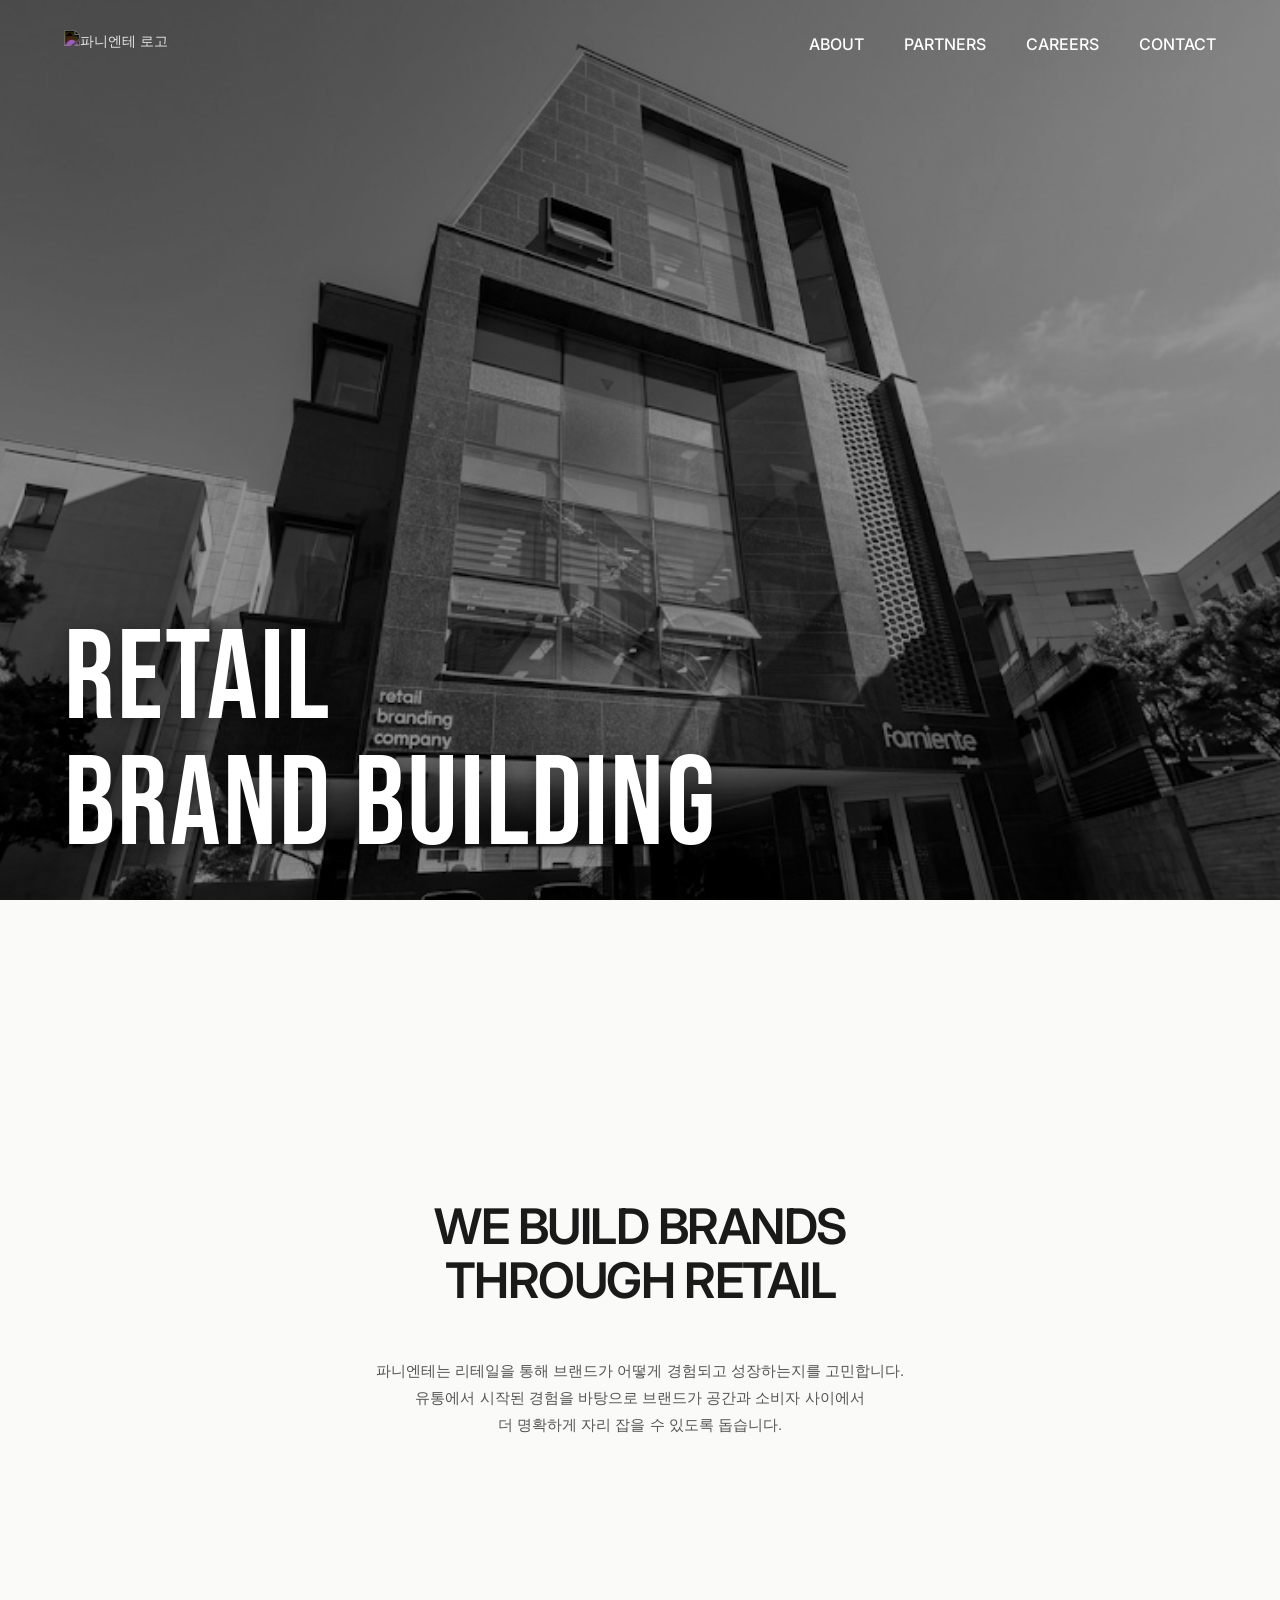
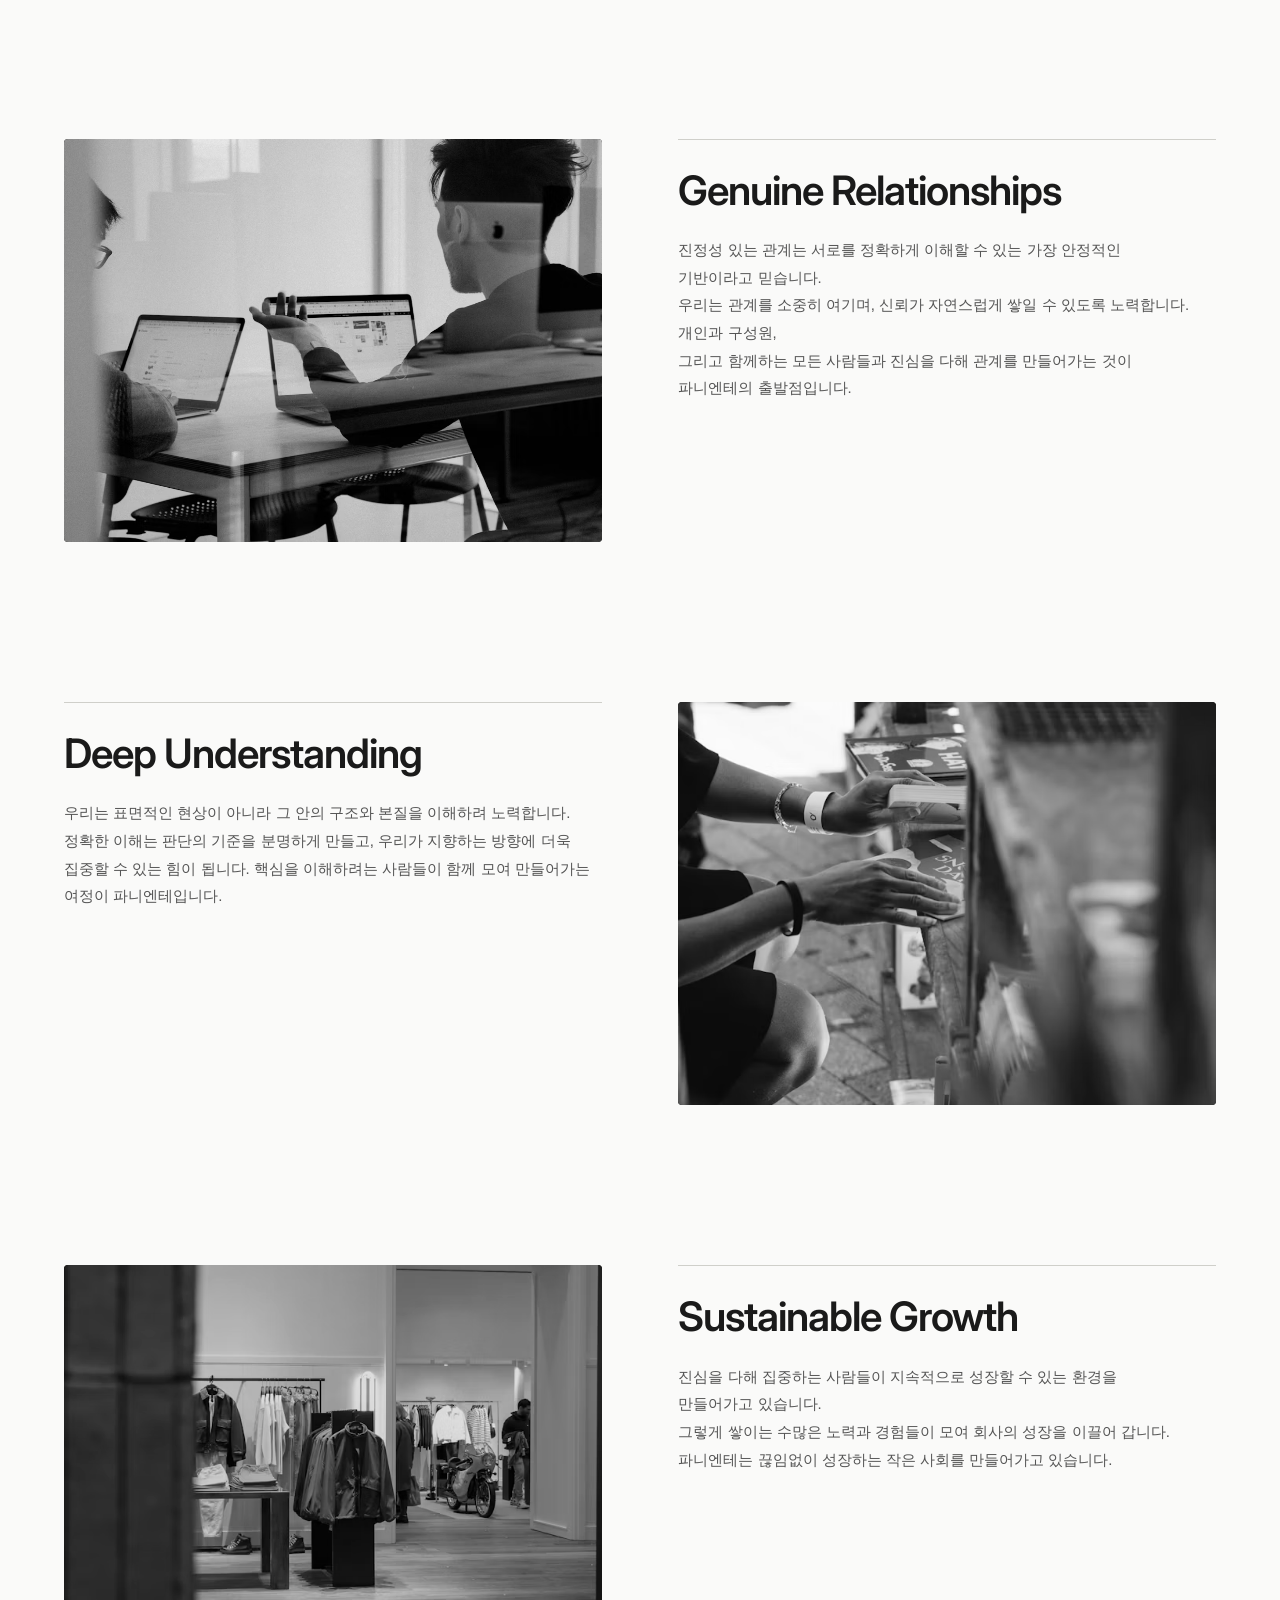
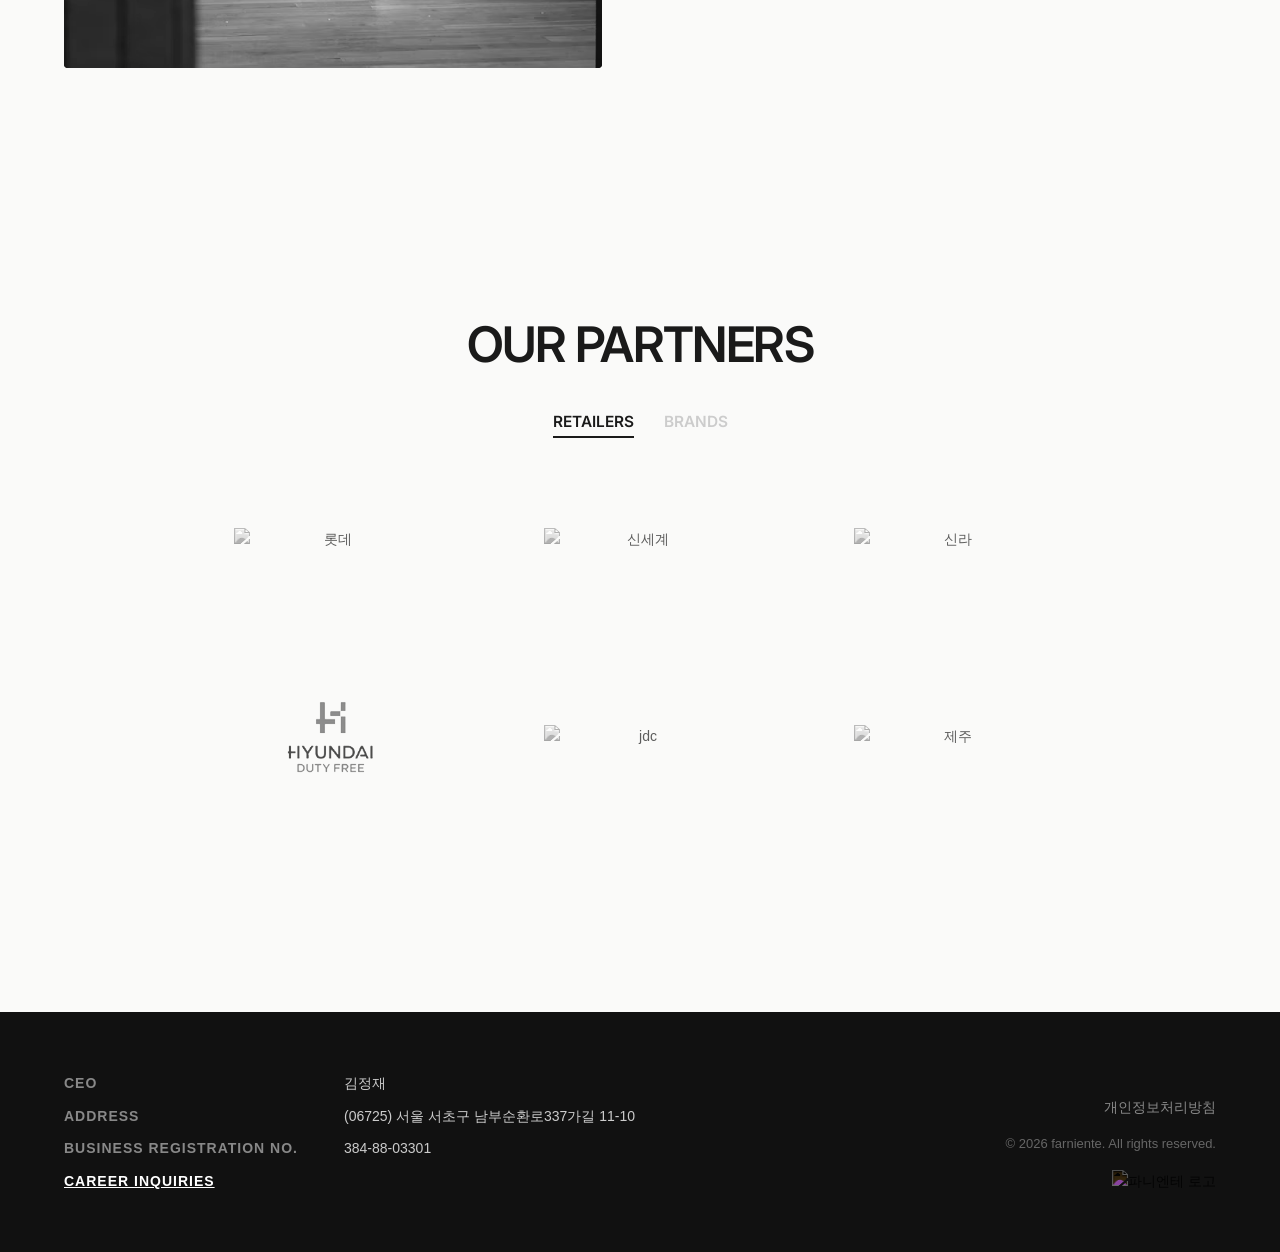
==== commit ee0707f1: "font change" ====
--- a/index.html
+++ b/index.html
@@ -34,9 +34,13 @@
   <meta property="og:title" content="farniente - We Build Brands Through Retail" />
   <meta property="og:description" content="독보적인 감각과 전략으로 브랜드의 오프라인 경험과 성공적인 유통 비즈니스를 설계하는 리테일 에이전시 파니엔테." />
   <meta property="og:image" content="images/logo.png" /> -->
-
+  <link rel="preconnect" href="https://fonts.googleapis.com">
+  <link rel="preconnect" href="https://fonts.gstatic.com" crossorigin>
+  <link href="https://fonts.googleapis.com/css2?family=Bebas+Neue&family=Inter:wght@300;400;500;600;700&display=swap" rel="stylesheet">
+  <link rel="stylesheet" as="style" crossorigin href="https://cdn.jsdelivr.net/gh/orioncactus/pretendard@v1.3.9/dist/web/static/pretendard.css" />
+  
   <link rel="stylesheet" href="style.css">
-  <link rel="icon" type="image/png" href="./images/favicon.png">
+  <link rel="icon" type="image/png" href="./images/favicon.png?v=2">
 </head>
 <body>
 
--- a/style.css
+++ b/style.css
@@ -1,28 +1,4 @@
 /* 0. 공통초기화 */
-@font-face {
-  font-family: 'Pretendard';
-  src: url('./fonts/PretendardVariable.woff2') format('woff2');
-  font-weight: 100 900;
-  font-style: normal;
-  font-display: swap;
-}
-
-@font-face {
-  font-family: 'Inter';
-  src: url('./fonts/InterVariable.woff2') format('woff2');
-  font-weight: 100 900;
-  font-style: normal;
-  font-display: swap;
-}
-
-@font-face {
-  font-family: 'Bebas Neue';
-  src: url('./fonts/BebasNeue-Regular.woff2') format('woff2');
-  font-weight: 400;
-  font-style: normal;
-  font-display: swap;
-}
-
 * {
   margin: 0;
   padding: 0;
